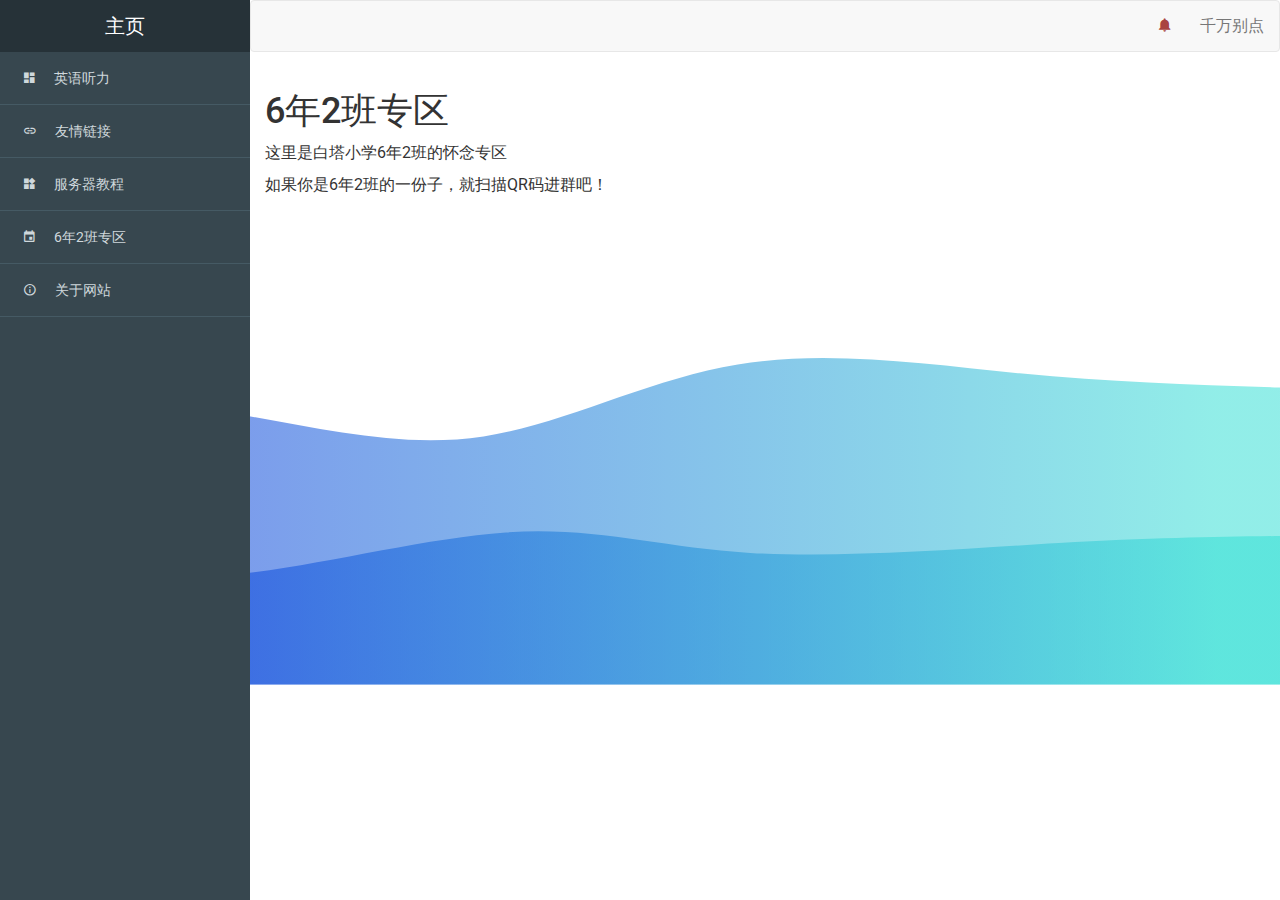
==== 6年2班.html @ be19c830 "Add files via upload" ====
<!DOCTYPE html>
<html lang="en" >
<head>
<meta charset="UTF-8">
<title>Moore-Home主站</title>

<!--固定框架-->
<link rel='stylesheet' href='css/bootstrap.min.css'>

<!--图标库-->
<link rel='stylesheet' href='css/material-design-iconic-font.min.css'>

<!--核心样式-->
<link rel="stylesheet" href="css/style.css">

</head>
<body>

<div id="viewport">

  <!-- Sidebar -->
  <div id="sidebar">
    <header>
      <a href="https://moorebilibili.github.io/Moore-Home/">主页</a>
    </header>
    <ul class="nav">
      <li>
        <a href="https://moorebilibili.github.io/Moore-Home/英语听力">
          <i class="zmdi zmdi-view-dashboard"></i> 英语听力
        </a>
      </li>
      <li>
        <a href="nightmare114514.github.io">
          <i class="zmdi zmdi-link"></i> 友情链接
        </a>
      </li>
      <li>
        <a href="https://moorebilibili.github.io/Moore-Home/服务器教程">
          <i class="zmdi zmdi-widgets"></i> 服务器教程
        </a>
      </li>
      <li>
        <a href="https://moorebilibili.github.io/Moore-Home/6年2班">
          <i class="zmdi zmdi-calendar"></i> 6年2班专区
        </a>
      </li>
      <li>
        <a href="https://moorebilibili.github.io/Moore-Home/关于网站">
          <i class="zmdi zmdi-info-outline"></i> 关于网站
        </a>
      </li>
    </ul>
  </div>
  
  <!-- Content -->
  <div id="content">
    <nav class="navbar navbar-default">
      <div class="container-fluid">
        <ul class="nav navbar-nav navbar-right">
          <li>
            <a href="https://www.bilibili.com/video/BV1iL411w7Jp?spm_id_from=333.337.search-card.all.click"><i class="zmdi zmdi-notifications text-danger"></i>
            </a>
          </li>
          <li><a href="https://www.bilibili.com/video/BV1iL411w7Jp?spm_id_from=333.337.search-card.all.click">千万别点</a></li>
        </ul>
      </div>
    </nav>
    <div class="container-fluid">
      <h1>6年2班专区</h1>
      <p>
        这里是白塔小学6年2班的怀念专区
      </p>
        如果你是6年2班的一份子，就扫描QR码进群吧！
      </p>
        <img src="https://moorebilibili.github.io/Moore-Home/img/1.jpg" alt="">
      </p>
    </div>
  </div>

</div>

</body>
</html>
<svg width="100%" height="100%" id="svg" viewBox="0 0 1440 500" xmlns="http://www.w3.org/2000/svg" class="transition duration-300 ease-in-out delay-150"><style>
          .path-0{
            animation:pathAnim-0 4s;
            animation-timing-function: linear;
            animation-iteration-count: infinite;
          }
          @keyframes pathAnim-0{
            0%{
              d: path("M 0,500 C 0,500 0,166 0,166 C 91.30143540669857,173.8755980861244 182.60287081339715,181.75119617224883 273,197 C 363.39712918660285,212.24880382775117 452.88995215311,234.87081339712915 544,221 C 635.11004784689,207.12918660287085 727.8373205741626,156.76555023923447 830,140 C 932.1626794258374,123.23444976076553 1043.7607655502393,140.06698564593302 1147,150 C 1250.2392344497607,159.93301435406698 1345.1196172248804,162.9665071770335 1440,166 C 1440,166 1440,500 1440,500 Z");
            }
            25%{
              d: path("M 0,500 C 0,500 0,166 0,166 C 110.63157894736847,200.61244019138758 221.26315789473693,235.22488038277513 325,221 C 428.73684210526307,206.77511961722487 525.5789473684209,143.7129186602871 624,120 C 722.4210526315791,96.2870813397129 822.421052631579,111.92344497607652 916,131 C 1009.578947368421,150.07655502392348 1096.7368421052631,172.59330143540672 1183,179 C 1269.2631578947369,185.40669856459328 1354.6315789473683,175.70334928229664 1440,166 C 1440,166 1440,500 1440,500 Z");
            }
            50%{
              d: path("M 0,500 C 0,500 0,166 0,166 C 83.43540669856458,143.31100478468898 166.87081339712915,120.62200956937798 253,124 C 339.12918660287085,127.37799043062202 427.9521531100479,156.82296650717706 541,151 C 654.0478468899521,145.17703349282294 791.3205741626793,104.08612440191388 896,109 C 1000.6794258373207,113.91387559808612 1072.7655502392345,164.83253588516746 1158,182 C 1243.2344497607655,199.16746411483254 1341.6172248803828,182.58373205741628 1440,166 C 1440,166 1440,500 1440,500 Z");
            }
            75%{
              d: path("M 0,500 C 0,500 0,166 0,166 C 116.94736842105263,182.3444976076555 233.89473684210526,198.688995215311 332,195 C 430.10526315789474,191.311004784689 509.3684210526317,167.5885167464115 586,153 C 662.6315789473683,138.4114832535885 736.6315789473683,132.95693779904303 842,124 C 947.3684210526317,115.04306220095695 1084.1052631578948,102.58373205741627 1189,109 C 1293.8947368421052,115.41626794258373 1366.9473684210525,140.70813397129186 1440,166 C 1440,166 1440,500 1440,500 Z");
            }
            100%{
              d: path("M 0,500 C 0,500 0,166 0,166 C 91.30143540669857,173.8755980861244 182.60287081339715,181.75119617224883 273,197 C 363.39712918660285,212.24880382775117 452.88995215311,234.87081339712915 544,221 C 635.11004784689,207.12918660287085 727.8373205741626,156.76555023923447 830,140 C 932.1626794258374,123.23444976076553 1043.7607655502393,140.06698564593302 1147,150 C 1250.2392344497607,159.93301435406698 1345.1196172248804,162.9665071770335 1440,166 C 1440,166 1440,500 1440,500 Z");
            }
          }</style><defs><linearGradient id="gradient" x1="0%" y1="50%" x2="100%" y2="50%"><stop offset="5%" stop-color="#002bdc88"></stop><stop offset="95%" stop-color="#32ded488"></stop></linearGradient></defs><path d="M 0,500 C 0,500 0,166 0,166 C 91.30143540669857,173.8755980861244 182.60287081339715,181.75119617224883 273,197 C 363.39712918660285,212.24880382775117 452.88995215311,234.87081339712915 544,221 C 635.11004784689,207.12918660287085 727.8373205741626,156.76555023923447 830,140 C 932.1626794258374,123.23444976076553 1043.7607655502393,140.06698564593302 1147,150 C 1250.2392344497607,159.93301435406698 1345.1196172248804,162.9665071770335 1440,166 C 1440,166 1440,500 1440,500 Z" stroke="none" stroke-width="0" fill="url(#gradient)" class="transition-all duration-300 ease-in-out delay-150 path-0"></path><style>
          .path-1{
            animation:pathAnim-1 4s;
            animation-timing-function: linear;
            animation-iteration-count: infinite;
          }
          @keyframes pathAnim-1{
            0%{
              d: path("M 0,500 C 0,500 0,333 0,333 C 66.92822966507174,358.87559808612446 133.85645933014348,384.75119617224885 234,379 C 334.1435406698565,373.24880382775115 467.5023923444977,335.87081339712915 569,329 C 670.4976076555023,322.12918660287085 740.1339712918659,345.76555023923447 844,352 C 947.8660287081341,358.23444976076553 1085.9617224880383,347.0669856459331 1191,341 C 1296.0382775119617,334.9330143540669 1368.0191387559807,333.96650717703346 1440,333 C 1440,333 1440,500 1440,500 Z");
            }
            25%{
              d: path("M 0,500 C 0,500 0,333 0,333 C 86.87081339712921,341.8325358851675 173.74162679425842,350.665071770335 260,331 C 346.2583732057416,311.334928229665 431.9043062200956,263.1722488038277 546,272 C 660.0956937799044,280.8277511961723 802.6411483253589,346.6459330143541 895,350 C 987.3588516746411,353.3540669856459 1029.531100478469,294.244019138756 1112,281 C 1194.468899521531,267.755980861244 1317.2344497607655,300.377990430622 1440,333 C 1440,333 1440,500 1440,500 Z");
            }
            50%{
              d: path("M 0,500 C 0,500 0,333 0,333 C 67.99043062200957,336.9617224880383 135.98086124401914,340.92344497607655 237,327 C 338.01913875598086,313.07655502392345 472.0669856459331,281.26794258373207 573,298 C 673.9330143540669,314.73205741626793 741.7511961722487,380.0047846889952 825,381 C 908.2488038277513,381.9952153110048 1006.9282296650717,318.7129186602871 1112,300 C 1217.0717703349283,281.2870813397129 1328.5358851674641,307.14354066985646 1440,333 C 1440,333 1440,500 1440,500 Z");
            }
            75%{
              d: path("M 0,500 C 0,500 0,333 0,333 C 106.22966507177034,324.444976076555 212.45933014354068,315.8899521531101 318,314 C 423.5406698564593,312.1100478468899 528.3923444976077,316.88516746411483 613,304 C 697.6076555023923,291.11483253588517 761.9712918660287,260.5693779904306 858,275 C 954.0287081339713,289.4306220095694 1081.7224880382776,348.8373205741627 1184,366 C 1286.2775119617224,383.1626794258373 1363.1387559808613,358.08133971291863 1440,333 C 1440,333 1440,500 1440,500 Z");
            }
            100%{
              d: path("M 0,500 C 0,500 0,333 0,333 C 66.92822966507174,358.87559808612446 133.85645933014348,384.75119617224885 234,379 C 334.1435406698565,373.24880382775115 467.5023923444977,335.87081339712915 569,329 C 670.4976076555023,322.12918660287085 740.1339712918659,345.76555023923447 844,352 C 947.8660287081341,358.23444976076553 1085.9617224880383,347.0669856459331 1191,341 C 1296.0382775119617,334.9330143540669 1368.0191387559807,333.96650717703346 1440,333 C 1440,333 1440,500 1440,500 Z");
            }
          }</style><defs><linearGradient id="gradient" x1="0%" y1="50%" x2="100%" y2="50%"><stop offset="5%" stop-color="#002bdcff"></stop><stop offset="95%" stop-color="#32ded4ff"></stop></linearGradient></defs><path d="M 0,500 C 0,500 0,333 0,333 C 66.92822966507174,358.87559808612446 133.85645933014348,384.75119617224885 234,379 C 334.1435406698565,373.24880382775115 467.5023923444977,335.87081339712915 569,329 C 670.4976076555023,322.12918660287085 740.1339712918659,345.76555023923447 844,352 C 947.8660287081341,358.23444976076553 1085.9617224880383,347.0669856459331 1191,341 C 1296.0382775119617,334.9330143540669 1368.0191387559807,333.96650717703346 1440,333 C 1440,333 1440,500 1440,500 Z" stroke="none" stroke-width="0" fill="url(#gradient)" class="transition-all duration-300 ease-in-out delay-150 path-1"></path></svg>
---- css/material-design-iconic-font.min.css ----
@font-face{font-family:Material-Design-Iconic-Font;src:url(../fonts/Material-Design-Iconic-Font.woff2?v=2.2.0) format('woff2'),url(../fonts/Material-Design-Iconic-Font.woff?v=2.2.0) format('woff'),url(../fonts/Material-Design-Iconic-Font.ttf?v=2.2.0) format('truetype')}.zmdi{display:inline-block;font:normal normal normal 14px/1 'Material-Design-Iconic-Font';font-size:inherit;text-rendering:auto;-webkit-font-smoothing:antialiased;-moz-osx-font-smoothing:grayscale}.zmdi-hc-lg{font-size:1.33333333em;line-height:.75em;vertical-align:-15%}.zmdi-hc-2x{font-size:2em}.zmdi-hc-3x{font-size:3em}.zmdi-hc-4x{font-size:4em}.zmdi-hc-5x{font-size:5em}.zmdi-hc-fw{width:1.28571429em;text-align:center}.zmdi-hc-ul{padding-left:0;margin-left:2.14285714em;list-style-type:none}.zmdi-hc-ul>li{position:relative}.zmdi-hc-li{position:absolute;left:-2.14285714em;width:2.14285714em;top:.14285714em;text-align:center}.zmdi-hc-li.zmdi-hc-lg{left:-1.85714286em}.zmdi-hc-border{padding:.1em .25em;border:solid .1em #9e9e9e;border-radius:2px}.zmdi-hc-border-circle{padding:.1em .25em;border:solid .1em #9e9e9e;border-radius:50%}.zmdi.pull-left{float:left;margin-right:.15em}.zmdi.pull-right{float:right;margin-left:.15em}.zmdi-hc-spin{-webkit-animation:zmdi-spin 1.5s infinite linear;animation:zmdi-spin 1.5s infinite linear}.zmdi-hc-spin-reverse{-webkit-animation:zmdi-spin-reverse 1.5s infinite linear;animation:zmdi-spin-reverse 1.5s infinite linear}@-webkit-keyframes zmdi-spin{0%{-webkit-transform:rotate(0deg);transform:rotate(0deg)}100%{-webkit-transform:rotate(359deg);transform:rotate(359deg)}}@keyframes zmdi-spin{0%{-webkit-transform:rotate(0deg);transform:rotate(0deg)}100%{-webkit-transform:rotate(359deg);transform:rotate(359deg)}}@-webkit-keyframes zmdi-spin-reverse{0%{-webkit-transform:rotate(0deg);transform:rotate(0deg)}100%{-webkit-transform:rotate(-359deg);transform:rotate(-359deg)}}@keyframes zmdi-spin-reverse{0%{-webkit-transform:rotate(0deg);transform:rotate(0deg)}100%{-webkit-transform:rotate(-359deg);transform:rotate(-359deg)}}.zmdi-hc-rotate-90{-webkit-transform:rotate(90deg);-ms-transform:rotate(90deg);transform:rotate(90deg)}.zmdi-hc-rotate-180{-webkit-transform:rotate(180deg);-ms-transform:rotate(180deg);transform:rotate(180deg)}.zmdi-hc-rotate-270{-webkit-transform:rotate(270deg);-ms-transform:rotate(270deg);transform:rotate(270deg)}.zmdi-hc-flip-horizontal{-webkit-transform:scale(-1,1);-ms-transform:scale(-1,1);transform:scale(-1,1)}.zmdi-hc-flip-vertical{-webkit-transform:scale(1,-1);-ms-transform:scale(1,-1);transform:scale(1,-1)}.zmdi-hc-stack{position:relative;display:inline-block;width:2em;height:2em;line-height:2em;vertical-align:middle}.zmdi-hc-stack-1x,.zmdi-hc-stack-2x{position:absolute;left:0;width:100%;text-align:center}.zmdi-hc-stack-1x{line-height:inherit}.zmdi-hc-stack-2x{font-size:2em}.zmdi-hc-inverse{color:#fff}.zmdi-3d-rotation:before{content:'\f101'}.zmdi-airplane-off:before{content:'\f102'}.zmdi-airplane:before{content:'\f103'}.zmdi-album:before{content:'\f104'}.zmdi-archive:before{content:'\f105'}.zmdi-assignment-account:before{content:'\f106'}.zmdi-assignment-alert:before{content:'\f107'}.zmdi-assignment-check:before{content:'\f108'}.zmdi-assignment-o:before{content:'\f109'}.zmdi-assignment-return:before{content:'\f10a'}.zmdi-assignment-returned:before{content:'\f10b'}.zmdi-assignment:before{content:'\f10c'}.zmdi-attachment-alt:before{content:'\f10d'}.zmdi-attachment:before{content:'\f10e'}.zmdi-audio:before{content:'\f10f'}.zmdi-badge-check:before{content:'\f110'}.zmdi-balance-wallet:before{content:'\f111'}.zmdi-balance:before{content:'\f112'}.zmdi-battery-alert:before{content:'\f113'}.zmdi-battery-flash:before{content:'\f114'}.zmdi-battery-unknown:before{content:'\f115'}.zmdi-battery:before{content:'\f116'}.zmdi-bike:before{content:'\f117'}.zmdi-block-alt:before{content:'\f118'}.zmdi-block:before{content:'\f119'}.zmdi-boat:before{content:'\f11a'}.zmdi-book-image:before{content:'\f11b'}.zmdi-book:before{content:'\f11c'}.zmdi-bookmark-outline:before{content:'\f11d'}.zmdi-bookmark:before{content:'\f11e'}.zmdi-brush:before{content:'\f11f'}.zmdi-bug:before{content:'\f120'}.zmdi-bus:before{content:'\f121'}.zmdi-cake:before{content:'\f122'}.zmdi-car-taxi:before{content:'\f123'}.zmdi-car-wash:before{content:'\f124'}.zmdi-car:before{content:'\f125'}.zmdi-card-giftcard:before{content:'\f126'}.zmdi-card-membership:before{content:'\f127'}.zmdi-card-travel:before{content:'\f128'}.zmdi-card:before{content:'\f129'}.zmdi-case-check:before{content:'\f12a'}.zmdi-case-download:before{content:'\f12b'}.zmdi-case-play:before{content:'\f12c'}.zmdi-case:before{content:'\f12d'}.zmdi-cast-connected:before{content:'\f12e'}.zmdi-cast:before{content:'\f12f'}.zmdi-chart-donut:before{content:'\f130'}.zmdi-chart:before{content:'\f131'}.zmdi-city-alt:before{content:'\f132'}.zmdi-city:before{content:'\f133'}.zmdi-close-circle-o:before{content:'\f134'}.zmdi-close-circle:before{content:'\f135'}.zmdi-close:before{content:'\f136'}.zmdi-cocktail:before{content:'\f137'}.zmdi-code-setting:before{content:'\f138'}.zmdi-code-smartphone:before{content:'\f139'}.zmdi-code:before{content:'\f13a'}.zmdi-coffee:before{content:'\f13b'}.zmdi-collection-bookmark:before{content:'\f13c'}.zmdi-collection-case-play:before{content:'\f13d'}.zmdi-collection-folder-image:before{content:'\f13e'}.zmdi-collection-image-o:before{content:'\f13f'}.zmdi-collection-image:before{content:'\f140'}.zmdi-collection-item-1:before{content:'\f141'}.zmdi-collection-item-2:before{content:'\f142'}.zmdi-collection-item-3:before{content:'\f143'}.zmdi-collection-item-4:before{content:'\f144'}.zmdi-collection-item-5:before{content:'\f145'}.zmdi-collection-item-6:before{content:'\f146'}.zmdi-collection-item-7:before{content:'\f147'}.zmdi-collection-item-8:before{content:'\f148'}.zmdi-collection-item-9-plus:before{content:'\f149'}.zmdi-collection-item-9:before{content:'\f14a'}.zmdi-collection-item:before{content:'\f14b'}.zmdi-collection-music:before{content:'\f14c'}.zmdi-collection-pdf:before{content:'\f14d'}.zmdi-collection-plus:before{content:'\f14e'}.zmdi-collection-speaker:before{content:'\f14f'}.zmdi-collection-text:before{content:'\f150'}.zmdi-collection-video:before{content:'\f151'}.zmdi-compass:before{content:'\f152'}.zmdi-cutlery:before{content:'\f153'}.zmdi-delete:before{content:'\f154'}.zmdi-dialpad:before{content:'\f155'}.zmdi-dns:before{content:'\f156'}.zmdi-drink:before{content:'\f157'}.zmdi-edit:before{content:'\f158'}.zmdi-email-open:before{content:'\f159'}.zmdi-email:before{content:'\f15a'}.zmdi-eye-off:before{content:'\f15b'}.zmdi-eye:before{content:'\f15c'}.zmdi-eyedropper:before{content:'\f15d'}.zmdi-favorite-outline:before{content:'\f15e'}.zmdi-favorite:before{content:'\f15f'}.zmdi-filter-list:before{content:'\f160'}.zmdi-fire:before{content:'\f161'}.zmdi-flag:before{content:'\f162'}.zmdi-flare:before{content:'\f163'}.zmdi-flash-auto:before{content:'\f164'}.zmdi-flash-off:before{content:'\f165'}.zmdi-flash:before{content:'\f166'}.zmdi-flip:before{content:'\f167'}.zmdi-flower-alt:before{content:'\f168'}.zmdi-flower:before{content:'\f169'}.zmdi-font:before{content:'\f16a'}.zmdi-fullscreen-alt:before{content:'\f16b'}.zmdi-fullscreen-exit:before{content:'\f16c'}.zmdi-fullscreen:before{content:'\f16d'}.zmdi-functions:before{content:'\f16e'}.zmdi-gas-station:before{content:'\f16f'}.zmdi-gesture:before{content:'\f170'}.zmdi-globe-alt:before{content:'\f171'}.zmdi-globe-lock:before{content:'\f172'}.zmdi-globe:before{content:'\f173'}.zmdi-graduation-cap:before{content:'\f174'}.zmdi-home:before{content:'\f175'}.zmdi-hospital-alt:before{content:'\f176'}.zmdi-hospital:before{content:'\f177'}.zmdi-hotel:before{content:'\f178'}.zmdi-hourglass-alt:before{content:'\f179'}.zmdi-hourglass-outline:before{content:'\f17a'}.zmdi-hourglass:before{content:'\f17b'}.zmdi-http:before{content:'\f17c'}.zmdi-image-alt:before{content:'\f17d'}.zmdi-image-o:before{content:'\f17e'}.zmdi-image:before{content:'\f17f'}.zmdi-inbox:before{content:'\f180'}.zmdi-invert-colors-off:before{content:'\f181'}.zmdi-invert-colors:before{content:'\f182'}.zmdi-key:before{content:'\f183'}.zmdi-label-alt-outline:before{content:'\f184'}.zmdi-label-alt:before{content:'\f185'}.zmdi-label-heart:before{content:'\f186'}.zmdi-label:before{content:'\f187'}.zmdi-labels:before{content:'\f188'}.zmdi-lamp:before{content:'\f189'}.zmdi-landscape:before{content:'\f18a'}.zmdi-layers-off:before{content:'\f18b'}.zmdi-layers:before{content:'\f18c'}.zmdi-library:before{content:'\f18d'}.zmdi-link:before{content:'\f18e'}.zmdi-lock-open:before{content:'\f18f'}.zmdi-lock-outline:before{content:'\f190'}.zmdi-lock:before{content:'\f191'}.zmdi-mail-reply-all:before{content:'\f192'}.zmdi-mail-reply:before{content:'\f193'}.zmdi-mail-send:before{content:'\f194'}.zmdi-mall:before{content:'\f195'}.zmdi-map:before{content:'\f196'}.zmdi-menu:before{content:'\f197'}.zmdi-money-box:before{content:'\f198'}.zmdi-money-off:before{content:'\f199'}.zmdi-money:before{content:'\f19a'}.zmdi-more-vert:before{content:'\f19b'}.zmdi-more:before{content:'\f19c'}.zmdi-movie-alt:before{content:'\f19d'}.zmdi-movie:before{content:'\f19e'}.zmdi-nature-people:before{content:'\f19f'}.zmdi-nature:before{content:'\f1a0'}.zmdi-navigation:before{content:'\f1a1'}.zmdi-open-in-browser:before{content:'\f1a2'}.zmdi-open-in-new:before{content:'\f1a3'}.zmdi-palette:before{content:'\f1a4'}.zmdi-parking:before{content:'\f1a5'}.zmdi-pin-account:before{content:'\f1a6'}.zmdi-pin-assistant:before{content:'\f1a7'}.zmdi-pin-drop:before{content:'\f1a8'}.zmdi-pin-help:before{content:'\f1a9'}.zmdi-pin-off:before{content:'\f1aa'}.zmdi-pin:before{content:'\f1ab'}.zmdi-pizza:before{content:'\f1ac'}.zmdi-plaster:before{content:'\f1ad'}.zmdi-power-setting:before{content:'\f1ae'}.zmdi-power:before{content:'\f1af'}.zmdi-print:before{content:'\f1b0'}.zmdi-puzzle-piece:before{content:'\f1b1'}.zmdi-quote:before{content:'\f1b2'}.zmdi-railway:before{content:'\f1b3'}.zmdi-receipt:before{content:'\f1b4'}.zmdi-refresh-alt:before{content:'\f1b5'}.zmdi-refresh-sync-alert:before{content:'\f1b6'}.zmdi-refresh-sync-off:before{content:'\f1b7'}.zmdi-refresh-sync:before{content:'\f1b8'}.zmdi-refresh:before{content:'\f1b9'}.zmdi-roller:before{content:'\f1ba'}.zmdi-ruler:before{content:'\f1bb'}.zmdi-scissors:before{content:'\f1bc'}.zmdi-screen-rotation-lock:before{content:'\f1bd'}.zmdi-screen-rotation:before{content:'\f1be'}.zmdi-search-for:before{content:'\f1bf'}.zmdi-search-in-file:before{content:'\f1c0'}.zmdi-search-in-page:before{content:'\f1c1'}.zmdi-search-replace:before{content:'\f1c2'}.zmdi-search:before{content:'\f1c3'}.zmdi-seat:before{content:'\f1c4'}.zmdi-settings-square:before{content:'\f1c5'}.zmdi-settings:before{content:'\f1c6'}.zmdi-shield-check:before{content:'\f1c7'}.zmdi-shield-security:before{content:'\f1c8'}.zmdi-shopping-basket:before{content:'\f1c9'}.zmdi-shopping-cart-plus:before{content:'\f1ca'}.zmdi-shopping-cart:before{content:'\f1cb'}.zmdi-sign-in:before{content:'\f1cc'}.zmdi-sort-amount-asc:before{content:'\f1cd'}.zmdi-sort-amount-desc:before{content:'\f1ce'}.zmdi-sort-asc:before{content:'\f1cf'}.zmdi-sort-desc:before{content:'\f1d0'}.zmdi-spellcheck:before{content:'\f1d1'}.zmdi-storage:before{content:'\f1d2'}.zmdi-store-24:before{content:'\f1d3'}.zmdi-store:before{content:'\f1d4'}.zmdi-subway:before{content:'\f1d5'}.zmdi-sun:before{content:'\f1d6'}.zmdi-tab-unselected:before{content:'\f1d7'}.zmdi-tab:before{content:'\f1d8'}.zmdi-tag-close:before{content:'\f1d9'}.zmdi-tag-more:before{content:'\f1da'}.zmdi-tag:before{content:'\f1db'}.zmdi-thumb-down:before{content:'\f1dc'}.zmdi-thumb-up-down:before{content:'\f1dd'}.zmdi-thumb-up:before{content:'\f1de'}.zmdi-ticket-star:before{content:'\f1df'}.zmdi-toll:before{content:'\f1e0'}.zmdi-toys:before{content:'\f1e1'}.zmdi-traffic:before{content:'\f1e2'}.zmdi-translate:before{content:'\f1e3'}.zmdi-triangle-down:before{content:'\f1e4'}.zmdi-triangle-up:before{content:'\f1e5'}.zmdi-truck:before{content:'\f1e6'}.zmdi-turning-sign:before{content:'\f1e7'}.zmdi-wallpaper:before{content:'\f1e8'}.zmdi-washing-machine:before{content:'\f1e9'}.zmdi-window-maximize:before{content:'\f1ea'}.zmdi-window-minimize:before{content:'\f1eb'}.zmdi-window-restore:before{content:'\f1ec'}.zmdi-wrench:before{content:'\f1ed'}.zmdi-zoom-in:before{content:'\f1ee'}.zmdi-zoom-out:before{content:'\f1ef'}.zmdi-alert-circle-o:before{content:'\f1f0'}.zmdi-alert-circle:before{content:'\f1f1'}.zmdi-alert-octagon:before{content:'\f1f2'}.zmdi-alert-polygon:before{content:'\f1f3'}.zmdi-alert-triangle:before{content:'\f1f4'}.zmdi-help-outline:before{content:'\f1f5'}.zmdi-help:before{content:'\f1f6'}.zmdi-info-outline:before{content:'\f1f7'}.zmdi-info:before{content:'\f1f8'}.zmdi-notifications-active:before{content:'\f1f9'}.zmdi-notifications-add:before{content:'\f1fa'}.zmdi-notifications-none:before{content:'\f1fb'}.zmdi-notifications-off:before{content:'\f1fc'}.zmdi-notifications-paused:before{content:'\f1fd'}.zmdi-notifications:before{content:'\f1fe'}.zmdi-account-add:before{content:'\f1ff'}.zmdi-account-box-mail:before{content:'\f200'}.zmdi-account-box-o:before{content:'\f201'}.zmdi-account-box-phone:before{content:'\f202'}.zmdi-account-box:before{content:'\f203'}.zmdi-account-calendar:before{content:'\f204'}.zmdi-account-circle:before{content:'\f205'}.zmdi-account-o:before{content:'\f206'}.zmdi-account:before{content:'\f207'}.zmdi-accounts-add:before{content:'\f208'}.zmdi-accounts-alt:before{content:'\f209'}.zmdi-accounts-list-alt:before{content:'\f20a'}.zmdi-accounts-list:before{content:'\f20b'}.zmdi-accounts-outline:before{content:'\f20c'}.zmdi-accounts:before{content:'\f20d'}.zmdi-face:before{content:'\f20e'}.zmdi-female:before{content:'\f20f'}.zmdi-male-alt:before{content:'\f210'}.zmdi-male-female:before{content:'\f211'}.zmdi-male:before{content:'\f212'}.zmdi-mood-bad:before{content:'\f213'}.zmdi-mood:before{content:'\f214'}.zmdi-run:before{content:'\f215'}.zmdi-walk:before{content:'\f216'}.zmdi-cloud-box:before{content:'\f217'}.zmdi-cloud-circle:before{content:'\f218'}.zmdi-cloud-done:before{content:'\f219'}.zmdi-cloud-download:before{content:'\f21a'}.zmdi-cloud-off:before{content:'\f21b'}.zmdi-cloud-outline-alt:before{content:'\f21c'}.zmdi-cloud-outline:before{content:'\f21d'}.zmdi-cloud-upload:before{content:'\f21e'}.zmdi-cloud:before{content:'\f21f'}.zmdi-download:before{content:'\f220'}.zmdi-file-plus:before{content:'\f221'}.zmdi-file-text:before{content:'\f222'}.zmdi-file:before{content:'\f223'}.zmdi-folder-outline:before{content:'\f224'}.zmdi-folder-person:before{content:'\f225'}.zmdi-folder-star-alt:before{content:'\f226'}.zmdi-folder-star:before{content:'\f227'}.zmdi-folder:before{content:'\f228'}.zmdi-gif:before{content:'\f229'}.zmdi-upload:before{content:'\f22a'}.zmdi-border-all:before{content:'\f22b'}.zmdi-border-bottom:before{content:'\f22c'}.zmdi-border-clear:before{content:'\f22d'}.zmdi-border-color:before{content:'\f22e'}.zmdi-border-horizontal:before{content:'\f22f'}.zmdi-border-inner:before{content:'\f230'}.zmdi-border-left:before{content:'\f231'}.zmdi-border-outer:before{content:'\f232'}.zmdi-border-right:before{content:'\f233'}.zmdi-border-style:before{content:'\f234'}.zmdi-border-top:before{content:'\f235'}.zmdi-border-vertical:before{content:'\f236'}.zmdi-copy:before{content:'\f237'}.zmdi-crop:before{content:'\f238'}.zmdi-format-align-center:before{content:'\f239'}.zmdi-format-align-justify:before{content:'\f23a'}.zmdi-format-align-left:before{content:'\f23b'}.zmdi-format-align-right:before{content:'\f23c'}.zmdi-format-bold:before{content:'\f23d'}.zmdi-format-clear-all:before{content:'\f23e'}.zmdi-format-clear:before{content:'\f23f'}.zmdi-format-color-fill:before{content:'\f240'}.zmdi-format-color-reset:before{content:'\f241'}.zmdi-format-color-text:before{content:'\f242'}.zmdi-format-indent-decrease:before{content:'\f243'}.zmdi-format-indent-increase:before{content:'\f244'}.zmdi-format-italic:before{content:'\f245'}.zmdi-format-line-spacing:before{content:'\f246'}.zmdi-format-list-bulleted:before{content:'\f247'}.zmdi-format-list-numbered:before{content:'\f248'}.zmdi-format-ltr:before{content:'\f249'}.zmdi-format-rtl:before{content:'\f24a'}.zmdi-format-size:before{content:'\f24b'}.zmdi-format-strikethrough-s:before{content:'\f24c'}.zmdi-format-strikethrough:before{content:'\f24d'}.zmdi-format-subject:before{content:'\f24e'}.zmdi-format-underlined:before{content:'\f24f'}.zmdi-format-valign-bottom:before{content:'\f250'}.zmdi-format-valign-center:before{content:'\f251'}.zmdi-format-valign-top:before{content:'\f252'}.zmdi-redo:before{content:'\f253'}.zmdi-select-all:before{content:'\f254'}.zmdi-space-bar:before{content:'\f255'}.zmdi-text-format:before{content:'\f256'}.zmdi-transform:before{content:'\f257'}.zmdi-undo:before{content:'\f258'}.zmdi-wrap-text:before{content:'\f259'}.zmdi-comment-alert:before{content:'\f25a'}.zmdi-comment-alt-text:before{content:'\f25b'}.zmdi-comment-alt:before{content:'\f25c'}.zmdi-comment-edit:before{content:'\f25d'}.zmdi-comment-image:before{content:'\f25e'}.zmdi-comment-list:before{content:'\f25f'}.zmdi-comment-more:before{content:'\f260'}.zmdi-comment-outline:before{content:'\f261'}.zmdi-comment-text-alt:before{content:'\f262'}.zmdi-comment-text:before{content:'\f263'}.zmdi-comment-video:before{content:'\f264'}.zmdi-comment:before{content:'\f265'}.zmdi-comments:before{content:'\f266'}.zmdi-check-all:before{content:'\f267'}.zmdi-check-circle-u:before{content:'\f268'}.zmdi-check-circle:before{content:'\f269'}.zmdi-check-square:before{content:'\f26a'}.zmdi-check:before{content:'\f26b'}.zmdi-circle-o:before{content:'\f26c'}.zmdi-circle:before{content:'\f26d'}.zmdi-dot-circle-alt:before{content:'\f26e'}.zmdi-dot-circle:before{content:'\f26f'}.zmdi-minus-circle-outline:before{content:'\f270'}.zmdi-minus-circle:before{content:'\f271'}.zmdi-minus-square:before{content:'\f272'}.zmdi-minus:before{content:'\f273'}.zmdi-plus-circle-o-duplicate:before{content:'\f274'}.zmdi-plus-circle-o:before{content:'\f275'}.zmdi-plus-circle:before{content:'\f276'}.zmdi-plus-square:before{content:'\f277'}.zmdi-plus:before{content:'\f278'}.zmdi-square-o:before{content:'\f279'}.zmdi-star-circle:before{content:'\f27a'}.zmdi-star-half:before{content:'\f27b'}.zmdi-star-outline:before{content:'\f27c'}.zmdi-star:before{content:'\f27d'}.zmdi-bluetooth-connected:before{content:'\f27e'}.zmdi-bluetooth-off:before{content:'\f27f'}.zmdi-bluetooth-search:before{content:'\f280'}.zmdi-bluetooth-setting:before{content:'\f281'}.zmdi-bluetooth:before{content:'\f282'}.zmdi-camera-add:before{content:'\f283'}.zmdi-camera-alt:before{content:'\f284'}.zmdi-camera-bw:before{content:'\f285'}.zmdi-camera-front:before{content:'\f286'}.zmdi-camera-mic:before{content:'\f287'}.zmdi-camera-party-mode:before{content:'\f288'}.zmdi-camera-rear:before{content:'\f289'}.zmdi-camera-roll:before{content:'\f28a'}.zmdi-camera-switch:before{content:'\f28b'}.zmdi-camera:before{content:'\f28c'}.zmdi-card-alert:before{content:'\f28d'}.zmdi-card-off:before{content:'\f28e'}.zmdi-card-sd:before{content:'\f28f'}.zmdi-card-sim:before{content:'\f290'}.zmdi-desktop-mac:before{content:'\f291'}.zmdi-desktop-windows:before{content:'\f292'}.zmdi-device-hub:before{content:'\f293'}.zmdi-devices-off:before{content:'\f294'}.zmdi-devices:before{content:'\f295'}.zmdi-dock:before{content:'\f296'}.zmdi-floppy:before{content:'\f297'}.zmdi-gamepad:before{content:'\f298'}.zmdi-gps-dot:before{content:'\f299'}.zmdi-gps-off:before{content:'\f29a'}.zmdi-gps:before{content:'\f29b'}.zmdi-headset-mic:before{content:'\f29c'}.zmdi-headset:before{content:'\f29d'}.zmdi-input-antenna:before{content:'\f29e'}.zmdi-input-composite:before{content:'\f29f'}.zmdi-input-hdmi:before{content:'\f2a0'}.zmdi-input-power:before{content:'\f2a1'}.zmdi-input-svideo:before{content:'\f2a2'}.zmdi-keyboard-hide:before{content:'\f2a3'}.zmdi-keyboard:before{content:'\f2a4'}.zmdi-laptop-chromebook:before{content:'\f2a5'}.zmdi-laptop-mac:before{content:'\f2a6'}.zmdi-laptop:before{content:'\f2a7'}.zmdi-mic-off:before{content:'\f2a8'}.zmdi-mic-outline:before{content:'\f2a9'}.zmdi-mic-setting:before{content:'\f2aa'}.zmdi-mic:before{content:'\f2ab'}.zmdi-mouse:before{content:'\f2ac'}.zmdi-network-alert:before{content:'\f2ad'}.zmdi-network-locked:before{content:'\f2ae'}.zmdi-network-off:before{content:'\f2af'}.zmdi-network-outline:before{content:'\f2b0'}.zmdi-network-setting:before{content:'\f2b1'}.zmdi-network:before{content:'\f2b2'}.zmdi-phone-bluetooth:before{content:'\f2b3'}.zmdi-phone-end:before{content:'\f2b4'}.zmdi-phone-forwarded:before{content:'\f2b5'}.zmdi-phone-in-talk:before{content:'\f2b6'}.zmdi-phone-locked:before{content:'\f2b7'}.zmdi-phone-missed:before{content:'\f2b8'}.zmdi-phone-msg:before{content:'\f2b9'}.zmdi-phone-paused:before{content:'\f2ba'}.zmdi-phone-ring:before{content:'\f2bb'}.zmdi-phone-setting:before{content:'\f2bc'}.zmdi-phone-sip:before{content:'\f2bd'}.zmdi-phone:before{content:'\f2be'}.zmdi-portable-wifi-changes:before{content:'\f2bf'}.zmdi-portable-wifi-off:before{content:'\f2c0'}.zmdi-portable-wifi:before{content:'\f2c1'}.zmdi-radio:before{content:'\f2c2'}.zmdi-reader:before{content:'\f2c3'}.zmdi-remote-control-alt:before{content:'\f2c4'}.zmdi-remote-control:before{content:'\f2c5'}.zmdi-router:before{content:'\f2c6'}.zmdi-scanner:before{content:'\f2c7'}.zmdi-smartphone-android:before{content:'\f2c8'}.zmdi-smartphone-download:before{content:'\f2c9'}.zmdi-smartphone-erase:before{content:'\f2ca'}.zmdi-smartphone-info:before{content:'\f2cb'}.zmdi-smartphone-iphone:before{content:'\f2cc'}.zmdi-smartphone-landscape-lock:before{content:'\f2cd'}.zmdi-smartphone-landscape:before{content:'\f2ce'}.zmdi-smartphone-lock:before{content:'\f2cf'}.zmdi-smartphone-portrait-lock:before{content:'\f2d0'}.zmdi-smartphone-ring:before{content:'\f2d1'}.zmdi-smartphone-setting:before{content:'\f2d2'}.zmdi-smartphone-setup:before{content:'\f2d3'}.zmdi-smartphone:before{content:'\f2d4'}.zmdi-speaker:before{content:'\f2d5'}.zmdi-tablet-android:before{content:'\f2d6'}.zmdi-tablet-mac:before{content:'\f2d7'}.zmdi-tablet:before{content:'\f2d8'}.zmdi-tv-alt-play:before{content:'\f2d9'}.zmdi-tv-list:before{content:'\f2da'}.zmdi-tv-play:before{content:'\f2db'}.zmdi-tv:before{content:'\f2dc'}.zmdi-usb:before{content:'\f2dd'}.zmdi-videocam-off:before{content:'\f2de'}.zmdi-videocam-switch:before{content:'\f2df'}.zmdi-videocam:before{content:'\f2e0'}.zmdi-watch:before{content:'\f2e1'}.zmdi-wifi-alt-2:before{content:'\f2e2'}.zmdi-wifi-alt:before{content:'\f2e3'}.zmdi-wifi-info:before{content:'\f2e4'}.zmdi-wifi-lock:before{content:'\f2e5'}.zmdi-wifi-off:before{content:'\f2e6'}.zmdi-wifi-outline:before{content:'\f2e7'}.zmdi-wifi:before{content:'\f2e8'}.zmdi-arrow-left-bottom:before{content:'\f2e9'}.zmdi-arrow-left:before{content:'\f2ea'}.zmdi-arrow-merge:before{content:'\f2eb'}.zmdi-arrow-missed:before{content:'\f2ec'}.zmdi-arrow-right-top:before{content:'\f2ed'}.zmdi-arrow-right:before{content:'\f2ee'}.zmdi-arrow-split:before{content:'\f2ef'}.zmdi-arrows:before{content:'\f2f0'}.zmdi-caret-down-circle:before{content:'\f2f1'}.zmdi-caret-down:before{content:'\f2f2'}.zmdi-caret-left-circle:before{content:'\f2f3'}.zmdi-caret-left:before{content:'\f2f4'}.zmdi-caret-right-circle:before{content:'\f2f5'}.zmdi-caret-right:before{content:'\f2f6'}.zmdi-caret-up-circle:before{content:'\f2f7'}.zmdi-caret-up:before{content:'\f2f8'}.zmdi-chevron-down:before{content:'\f2f9'}.zmdi-chevron-left:before{content:'\f2fa'}.zmdi-chevron-right:before{content:'\f2fb'}.zmdi-chevron-up:before{content:'\f2fc'}.zmdi-forward:before{content:'\f2fd'}.zmdi-long-arrow-down:before{content:'\f2fe'}.zmdi-long-arrow-left:before{content:'\f2ff'}.zmdi-long-arrow-return:before{content:'\f300'}.zmdi-long-arrow-right:before{content:'\f301'}.zmdi-long-arrow-tab:before{content:'\f302'}.zmdi-long-arrow-up:before{content:'\f303'}.zmdi-rotate-ccw:before{content:'\f304'}.zmdi-rotate-cw:before{content:'\f305'}.zmdi-rotate-left:before{content:'\f306'}.zmdi-rotate-right:before{content:'\f307'}.zmdi-square-down:before{content:'\f308'}.zmdi-square-right:before{content:'\f309'}.zmdi-swap-alt:before{content:'\f30a'}.zmdi-swap-vertical-circle:before{content:'\f30b'}.zmdi-swap-vertical:before{content:'\f30c'}.zmdi-swap:before{content:'\f30d'}.zmdi-trending-down:before{content:'\f30e'}.zmdi-trending-flat:before{content:'\f30f'}.zmdi-trending-up:before{content:'\f310'}.zmdi-unfold-less:before{content:'\f311'}.zmdi-unfold-more:before{content:'\f312'}.zmdi-apps:before{content:'\f313'}.zmdi-grid-off:before{content:'\f314'}.zmdi-grid:before{content:'\f315'}.zmdi-view-agenda:before{content:'\f316'}.zmdi-view-array:before{content:'\f317'}.zmdi-view-carousel:before{content:'\f318'}.zmdi-view-column:before{content:'\f319'}.zmdi-view-comfy:before{content:'\f31a'}.zmdi-view-compact:before{content:'\f31b'}.zmdi-view-dashboard:before{content:'\f31c'}.zmdi-view-day:before{content:'\f31d'}.zmdi-view-headline:before{content:'\f31e'}.zmdi-view-list-alt:before{content:'\f31f'}.zmdi-view-list:before{content:'\f320'}.zmdi-view-module:before{content:'\f321'}.zmdi-view-quilt:before{content:'\f322'}.zmdi-view-stream:before{content:'\f323'}.zmdi-view-subtitles:before{content:'\f324'}.zmdi-view-toc:before{content:'\f325'}.zmdi-view-web:before{content:'\f326'}.zmdi-view-week:before{content:'\f327'}.zmdi-widgets:before{content:'\f328'}.zmdi-alarm-check:before{content:'\f329'}.zmdi-alarm-off:before{content:'\f32a'}.zmdi-alarm-plus:before{content:'\f32b'}.zmdi-alarm-snooze:before{content:'\f32c'}.zmdi-alarm:before{content:'\f32d'}.zmdi-calendar-alt:before{content:'\f32e'}.zmdi-calendar-check:before{content:'\f32f'}.zmdi-calendar-close:before{content:'\f330'}.zmdi-calendar-note:before{content:'\f331'}.zmdi-calendar:before{content:'\f332'}.zmdi-time-countdown:before{content:'\f333'}.zmdi-time-interval:before{content:'\f334'}.zmdi-time-restore-setting:before{content:'\f335'}.zmdi-time-restore:before{content:'\f336'}.zmdi-time:before{content:'\f337'}.zmdi-timer-off:before{content:'\f338'}.zmdi-timer:before{content:'\f339'}.zmdi-android-alt:before{content:'\f33a'}.zmdi-android:before{content:'\f33b'}.zmdi-apple:before{content:'\f33c'}.zmdi-behance:before{content:'\f33d'}.zmdi-codepen:before{content:'\f33e'}.zmdi-dribbble:before{content:'\f33f'}.zmdi-dropbox:before{content:'\f340'}.zmdi-evernote:before{content:'\f341'}.zmdi-facebook-box:before{content:'\f342'}.zmdi-facebook:before{content:'\f343'}.zmdi-github-box:before{content:'\f344'}.zmdi-github:before{content:'\f345'}.zmdi-google-drive:before{content:'\f346'}.zmdi-google-earth:before{content:'\f347'}.zmdi-google-glass:before{content:'\f348'}.zmdi-google-maps:before{content:'\f349'}.zmdi-google-pages:before{content:'\f34a'}.zmdi-google-play:before{content:'\f34b'}.zmdi-google-plus-box:before{content:'\f34c'}.zmdi-google-plus:before{content:'\f34d'}.zmdi-google:before{content:'\f34e'}.zmdi-instagram:before{content:'\f34f'}.zmdi-language-css3:before{content:'\f350'}.zmdi-language-html5:before{content:'\f351'}.zmdi-language-javascript:before{content:'\f352'}.zmdi-language-python-alt:before{content:'\f353'}.zmdi-language-python:before{content:'\f354'}.zmdi-lastfm:before{content:'\f355'}.zmdi-linkedin-box:before{content:'\f356'}.zmdi-paypal:before{content:'\f357'}.zmdi-pinterest-box:before{content:'\f358'}.zmdi-pocket:before{content:'\f359'}.zmdi-polymer:before{content:'\f35a'}.zmdi-share:before{content:'\f35b'}.zmdi-stackoverflow:before{content:'\f35c'}.zmdi-steam-square:before{content:'\f35d'}.zmdi-steam:before{content:'\f35e'}.zmdi-twitter-box:before{content:'\f35f'}.zmdi-twitter:before{content:'\f360'}.zmdi-vk:before{content:'\f361'}.zmdi-wikipedia:before{content:'\f362'}.zmdi-windows:before{content:'\f363'}.zmdi-aspect-ratio-alt:before{content:'\f364'}.zmdi-aspect-ratio:before{content:'\f365'}.zmdi-blur-circular:before{content:'\f366'}.zmdi-blur-linear:before{content:'\f367'}.zmdi-blur-off:before{content:'\f368'}.zmdi-blur:before{content:'\f369'}.zmdi-brightness-2:before{content:'\f36a'}.zmdi-brightness-3:before{content:'\f36b'}.zmdi-brightness-4:before{content:'\f36c'}.zmdi-brightness-5:before{content:'\f36d'}.zmdi-brightness-6:before{content:'\f36e'}.zmdi-brightness-7:before{content:'\f36f'}.zmdi-brightness-auto:before{content:'\f370'}.zmdi-brightness-setting:before{content:'\f371'}.zmdi-broken-image:before{content:'\f372'}.zmdi-center-focus-strong:before{content:'\f373'}.zmdi-center-focus-weak:before{content:'\f374'}.zmdi-compare:before{content:'\f375'}.zmdi-crop-16-9:before{content:'\f376'}.zmdi-crop-3-2:before{content:'\f377'}.zmdi-crop-5-4:before{content:'\f378'}.zmdi-crop-7-5:before{content:'\f379'}.zmdi-crop-din:before{content:'\f37a'}.zmdi-crop-free:before{content:'\f37b'}.zmdi-crop-landscape:before{content:'\f37c'}.zmdi-crop-portrait:before{content:'\f37d'}.zmdi-crop-square:before{content:'\f37e'}.zmdi-exposure-alt:before{content:'\f37f'}.zmdi-exposure:before{content:'\f380'}.zmdi-filter-b-and-w:before{content:'\f381'}.zmdi-filter-center-focus:before{content:'\f382'}.zmdi-filter-frames:before{content:'\f383'}.zmdi-filter-tilt-shift:before{content:'\f384'}.zmdi-gradient:before{content:'\f385'}.zmdi-grain:before{content:'\f386'}.zmdi-graphic-eq:before{content:'\f387'}.zmdi-hdr-off:before{content:'\f388'}.zmdi-hdr-strong:before{content:'\f389'}.zmdi-hdr-weak:before{content:'\f38a'}.zmdi-hdr:before{content:'\f38b'}.zmdi-iridescent:before{content:'\f38c'}.zmdi-leak-off:before{content:'\f38d'}.zmdi-leak:before{content:'\f38e'}.zmdi-looks:before{content:'\f38f'}.zmdi-loupe:before{content:'\f390'}.zmdi-panorama-horizontal:before{content:'\f391'}.zmdi-panorama-vertical:before{content:'\f392'}.zmdi-panorama-wide-angle:before{content:'\f393'}.zmdi-photo-size-select-large:before{content:'\f394'}.zmdi-photo-size-select-small:before{content:'\f395'}.zmdi-picture-in-picture:before{content:'\f396'}.zmdi-slideshow:before{content:'\f397'}.zmdi-texture:before{content:'\f398'}.zmdi-tonality:before{content:'\f399'}.zmdi-vignette:before{content:'\f39a'}.zmdi-wb-auto:before{content:'\f39b'}.zmdi-eject-alt:before{content:'\f39c'}.zmdi-eject:before{content:'\f39d'}.zmdi-equalizer:before{content:'\f39e'}.zmdi-fast-forward:before{content:'\f39f'}.zmdi-fast-rewind:before{content:'\f3a0'}.zmdi-forward-10:before{content:'\f3a1'}.zmdi-forward-30:before{content:'\f3a2'}.zmdi-forward-5:before{content:'\f3a3'}.zmdi-hearing:before{content:'\f3a4'}.zmdi-pause-circle-outline:before{content:'\f3a5'}.zmdi-pause-circle:before{content:'\f3a6'}.zmdi-pause:before{content:'\f3a7'}.zmdi-play-circle-outline:before{content:'\f3a8'}.zmdi-play-circle:before{content:'\f3a9'}.zmdi-play:before{content:'\f3aa'}.zmdi-playlist-audio:before{content:'\f3ab'}.zmdi-playlist-plus:before{content:'\f3ac'}.zmdi-repeat-one:before{content:'\f3ad'}.zmdi-repeat:before{content:'\f3ae'}.zmdi-replay-10:before{content:'\f3af'}.zmdi-replay-30:before{content:'\f3b0'}.zmdi-replay-5:before{content:'\f3b1'}.zmdi-replay:before{content:'\f3b2'}.zmdi-shuffle:before{content:'\f3b3'}.zmdi-skip-next:before{content:'\f3b4'}.zmdi-skip-previous:before{content:'\f3b5'}.zmdi-stop:before{content:'\f3b6'}.zmdi-surround-sound:before{content:'\f3b7'}.zmdi-tune:before{content:'\f3b8'}.zmdi-volume-down:before{content:'\f3b9'}.zmdi-volume-mute:before{content:'\f3ba'}.zmdi-volume-off:before{content:'\f3bb'}.zmdi-volume-up:before{content:'\f3bc'}.zmdi-n-1-square:before{content:'\f3bd'}.zmdi-n-2-square:before{content:'\f3be'}.zmdi-n-3-square:before{content:'\f3bf'}.zmdi-n-4-square:before{content:'\f3c0'}.zmdi-n-5-square:before{content:'\f3c1'}.zmdi-n-6-square:before{content:'\f3c2'}.zmdi-neg-1:before{content:'\f3c3'}.zmdi-neg-2:before{content:'\f3c4'}.zmdi-plus-1:before{content:'\f3c5'}.zmdi-plus-2:before{content:'\f3c6'}.zmdi-sec-10:before{content:'\f3c7'}.zmdi-sec-3:before{content:'\f3c8'}.zmdi-zero:before{content:'\f3c9'}.zmdi-airline-seat-flat-angled:before{content:'\f3ca'}.zmdi-airline-seat-flat:before{content:'\f3cb'}.zmdi-airline-seat-individual-suite:before{content:'\f3cc'}.zmdi-airline-seat-legroom-extra:before{content:'\f3cd'}.zmdi-airline-seat-legroom-normal:before{content:'\f3ce'}.zmdi-airline-seat-legroom-reduced:before{content:'\f3cf'}.zmdi-airline-seat-recline-extra:before{content:'\f3d0'}.zmdi-airline-seat-recline-normal:before{content:'\f3d1'}.zmdi-airplay:before{content:'\f3d2'}.zmdi-closed-caption:before{content:'\f3d3'}.zmdi-confirmation-number:before{content:'\f3d4'}.zmdi-developer-board:before{content:'\f3d5'}.zmdi-disc-full:before{content:'\f3d6'}.zmdi-explicit:before{content:'\f3d7'}.zmdi-flight-land:before{content:'\f3d8'}.zmdi-flight-takeoff:before{content:'\f3d9'}.zmdi-flip-to-back:before{content:'\f3da'}.zmdi-flip-to-front:before{content:'\f3db'}.zmdi-group-work:before{content:'\f3dc'}.zmdi-hd:before{content:'\f3dd'}.zmdi-hq:before{content:'\f3de'}.zmdi-markunread-mailbox:before{content:'\f3df'}.zmdi-memory:before{content:'\f3e0'}.zmdi-nfc:before{content:'\f3e1'}.zmdi-play-for-work:before{content:'\f3e2'}.zmdi-power-input:before{content:'\f3e3'}.zmdi-present-to-all:before{content:'\f3e4'}.zmdi-satellite:before{content:'\f3e5'}.zmdi-tap-and-play:before{content:'\f3e6'}.zmdi-vibration:before{content:'\f3e7'}.zmdi-voicemail:before{content:'\f3e8'}.zmdi-group:before{content:'\f3e9'}.zmdi-rss:before{content:'\f3ea'}.zmdi-shape:before{content:'\f3eb'}.zmdi-spinner:before{content:'\f3ec'}.zmdi-ungroup:before{content:'\f3ed'}.zmdi-500px:before{content:'\f3ee'}.zmdi-8tracks:before{content:'\f3ef'}.zmdi-amazon:before{content:'\f3f0'}.zmdi-blogger:before{content:'\f3f1'}.zmdi-delicious:before{content:'\f3f2'}.zmdi-disqus:before{content:'\f3f3'}.zmdi-flattr:before{content:'\f3f4'}.zmdi-flickr:before{content:'\f3f5'}.zmdi-github-alt:before{content:'\f3f6'}.zmdi-google-old:before{content:'\f3f7'}.zmdi-linkedin:before{content:'\f3f8'}.zmdi-odnoklassniki:before{content:'\f3f9'}.zmdi-outlook:before{content:'\f3fa'}.zmdi-paypal-alt:before{content:'\f3fb'}.zmdi-pinterest:before{content:'\f3fc'}.zmdi-playstation:before{content:'\f3fd'}.zmdi-reddit:before{content:'\f3fe'}.zmdi-skype:before{content:'\f3ff'}.zmdi-slideshare:before{content:'\f400'}.zmdi-soundcloud:before{content:'\f401'}.zmdi-tumblr:before{content:'\f402'}.zmdi-twitch:before{content:'\f403'}.zmdi-vimeo:before{content:'\f404'}.zmdi-whatsapp:before{content:'\f405'}.zmdi-xbox:before{content:'\f406'}.zmdi-yahoo:before{content:'\f407'}.zmdi-youtube-play:before{content:'\f408'}.zmdi-youtube:before{content:'\f409'}.zmdi-3d-rotation:before{content:'\f101'}.zmdi-airplane-off:before{content:'\f102'}.zmdi-airplane:before{content:'\f103'}.zmdi-album:before{content:'\f104'}.zmdi-archive:before{content:'\f105'}.zmdi-assignment-account:before{content:'\f106'}.zmdi-assignment-alert:before{content:'\f107'}.zmdi-assignment-check:before{content:'\f108'}.zmdi-assignment-o:before{content:'\f109'}.zmdi-assignment-return:before{content:'\f10a'}.zmdi-assignment-returned:before{content:'\f10b'}.zmdi-assignment:before{content:'\f10c'}.zmdi-attachment-alt:before{content:'\f10d'}.zmdi-attachment:before{content:'\f10e'}.zmdi-audio:before{content:'\f10f'}.zmdi-badge-check:before{content:'\f110'}.zmdi-balance-wallet:before{content:'\f111'}.zmdi-balance:before{content:'\f112'}.zmdi-battery-alert:before{content:'\f113'}.zmdi-battery-flash:before{content:'\f114'}.zmdi-battery-unknown:before{content:'\f115'}.zmdi-battery:before{content:'\f116'}.zmdi-bike:before{content:'\f117'}.zmdi-block-alt:before{content:'\f118'}.zmdi-block:before{content:'\f119'}.zmdi-boat:before{content:'\f11a'}.zmdi-book-image:before{content:'\f11b'}.zmdi-book:before{content:'\f11c'}.zmdi-bookmark-outline:before{content:'\f11d'}.zmdi-bookmark:before{content:'\f11e'}.zmdi-brush:before{content:'\f11f'}.zmdi-bug:before{content:'\f120'}.zmdi-bus:before{content:'\f121'}.zmdi-cake:before{content:'\f122'}.zmdi-car-taxi:before{content:'\f123'}.zmdi-car-wash:before{content:'\f124'}.zmdi-car:before{content:'\f125'}.zmdi-card-giftcard:before{content:'\f126'}.zmdi-card-membership:before{content:'\f127'}.zmdi-card-travel:before{content:'\f128'}.zmdi-card:before{content:'\f129'}.zmdi-case-check:before{content:'\f12a'}.zmdi-case-download:before{content:'\f12b'}.zmdi-case-play:before{content:'\f12c'}.zmdi-case:before{content:'\f12d'}.zmdi-cast-connected:before{content:'\f12e'}.zmdi-cast:before{content:'\f12f'}.zmdi-chart-donut:before{content:'\f130'}.zmdi-chart:before{content:'\f131'}.zmdi-city-alt:before{content:'\f132'}.zmdi-city:before{content:'\f133'}.zmdi-close-circle-o:before{content:'\f134'}.zmdi-close-circle:before{content:'\f135'}.zmdi-close:before{content:'\f136'}.zmdi-cocktail:before{content:'\f137'}.zmdi-code-setting:before{content:'\f138'}.zmdi-code-smartphone:before{content:'\f139'}.zmdi-code:before{content:'\f13a'}.zmdi-coffee:before{content:'\f13b'}.zmdi-collection-bookmark:before{content:'\f13c'}.zmdi-collection-case-play:before{content:'\f13d'}.zmdi-collection-folder-image:before{content:'\f13e'}.zmdi-collection-image-o:before{content:'\f13f'}.zmdi-collection-image:before{content:'\f140'}.zmdi-collection-item-1:before{content:'\f141'}.zmdi-collection-item-2:before{content:'\f142'}.zmdi-collection-item-3:before{content:'\f143'}.zmdi-collection-item-4:before{content:'\f144'}.zmdi-collection-item-5:before{content:'\f145'}.zmdi-collection-item-6:before{content:'\f146'}.zmdi-collection-item-7:before{content:'\f147'}.zmdi-collection-item-8:before{content:'\f148'}.zmdi-collection-item-9-plus:before{content:'\f149'}.zmdi-collection-item-9:before{content:'\f14a'}.zmdi-collection-item:before{content:'\f14b'}.zmdi-collection-music:before{content:'\f14c'}.zmdi-collection-pdf:before{content:'\f14d'}.zmdi-collection-plus:before{content:'\f14e'}.zmdi-collection-speaker:before{content:'\f14f'}.zmdi-collection-text:before{content:'\f150'}.zmdi-collection-video:before{content:'\f151'}.zmdi-compass:before{content:'\f152'}.zmdi-cutlery:before{content:'\f153'}.zmdi-delete:before{content:'\f154'}.zmdi-dialpad:before{content:'\f155'}.zmdi-dns:before{content:'\f156'}.zmdi-drink:before{content:'\f157'}.zmdi-edit:before{content:'\f158'}.zmdi-email-open:before{content:'\f159'}.zmdi-email:before{content:'\f15a'}.zmdi-eye-off:before{content:'\f15b'}.zmdi-eye:before{content:'\f15c'}.zmdi-eyedropper:before{content:'\f15d'}.zmdi-favorite-outline:before{content:'\f15e'}.zmdi-favorite:before{content:'\f15f'}.zmdi-filter-list:before{content:'\f160'}.zmdi-fire:before{content:'\f161'}.zmdi-flag:before{content:'\f162'}.zmdi-flare:before{content:'\f163'}.zmdi-flash-auto:before{content:'\f164'}.zmdi-flash-off:before{content:'\f165'}.zmdi-flash:before{content:'\f166'}.zmdi-flip:before{content:'\f167'}.zmdi-flower-alt:before{content:'\f168'}.zmdi-flower:before{content:'\f169'}.zmdi-font:before{content:'\f16a'}.zmdi-fullscreen-alt:before{content:'\f16b'}.zmdi-fullscreen-exit:before{content:'\f16c'}.zmdi-fullscreen:before{content:'\f16d'}.zmdi-functions:before{content:'\f16e'}.zmdi-gas-station:before{content:'\f16f'}.zmdi-gesture:before{content:'\f170'}.zmdi-globe-alt:before{content:'\f171'}.zmdi-globe-lock:before{content:'\f172'}.zmdi-globe:before{content:'\f173'}.zmdi-graduation-cap:before{content:'\f174'}.zmdi-home:before{content:'\f175'}.zmdi-hospital-alt:before{content:'\f176'}.zmdi-hospital:before{content:'\f177'}.zmdi-hotel:before{content:'\f178'}.zmdi-hourglass-alt:before{content:'\f179'}.zmdi-hourglass-outline:before{content:'\f17a'}.zmdi-hourglass:before{content:'\f17b'}.zmdi-http:before{content:'\f17c'}.zmdi-image-alt:before{content:'\f17d'}.zmdi-image-o:before{content:'\f17e'}.zmdi-image:before{content:'\f17f'}.zmdi-inbox:before{content:'\f180'}.zmdi-invert-colors-off:before{content:'\f181'}.zmdi-invert-colors:before{content:'\f182'}.zmdi-key:before{content:'\f183'}.zmdi-label-alt-outline:before{content:'\f184'}.zmdi-label-alt:before{content:'\f185'}.zmdi-label-heart:before{content:'\f186'}.zmdi-label:before{content:'\f187'}.zmdi-labels:before{content:'\f188'}.zmdi-lamp:before{content:'\f189'}.zmdi-landscape:before{content:'\f18a'}.zmdi-layers-off:before{content:'\f18b'}.zmdi-layers:before{content:'\f18c'}.zmdi-library:before{content:'\f18d'}.zmdi-link:before{content:'\f18e'}.zmdi-lock-open:before{content:'\f18f'}.zmdi-lock-outline:before{content:'\f190'}.zmdi-lock:before{content:'\f191'}.zmdi-mail-reply-all:before{content:'\f192'}.zmdi-mail-reply:before{content:'\f193'}.zmdi-mail-send:before{content:'\f194'}.zmdi-mall:before{content:'\f195'}.zmdi-map:before{content:'\f196'}.zmdi-menu:before{content:'\f197'}.zmdi-money-box:before{content:'\f198'}.zmdi-money-off:before{content:'\f199'}.zmdi-money:before{content:'\f19a'}.zmdi-more-vert:before{content:'\f19b'}.zmdi-more:before{content:'\f19c'}.zmdi-movie-alt:before{content:'\f19d'}.zmdi-movie:before{content:'\f19e'}.zmdi-nature-people:before{content:'\f19f'}.zmdi-nature:before{content:'\f1a0'}.zmdi-navigation:before{content:'\f1a1'}.zmdi-open-in-browser:before{content:'\f1a2'}.zmdi-open-in-new:before{content:'\f1a3'}.zmdi-palette:before{content:'\f1a4'}.zmdi-parking:before{content:'\f1a5'}.zmdi-pin-account:before{content:'\f1a6'}.zmdi-pin-assistant:before{content:'\f1a7'}.zmdi-pin-drop:before{content:'\f1a8'}.zmdi-pin-help:before{content:'\f1a9'}.zmdi-pin-off:before{content:'\f1aa'}.zmdi-pin:before{content:'\f1ab'}.zmdi-pizza:before{content:'\f1ac'}.zmdi-plaster:before{content:'\f1ad'}.zmdi-power-setting:before{content:'\f1ae'}.zmdi-power:before{content:'\f1af'}.zmdi-print:before{content:'\f1b0'}.zmdi-puzzle-piece:before{content:'\f1b1'}.zmdi-quote:before{content:'\f1b2'}.zmdi-railway:before{content:'\f1b3'}.zmdi-receipt:before{content:'\f1b4'}.zmdi-refresh-alt:before{content:'\f1b5'}.zmdi-refresh-sync-alert:before{content:'\f1b6'}.zmdi-refresh-sync-off:before{content:'\f1b7'}.zmdi-refresh-sync:before{content:'\f1b8'}.zmdi-refresh:before{content:'\f1b9'}.zmdi-roller:before{content:'\f1ba'}.zmdi-ruler:before{content:'\f1bb'}.zmdi-scissors:before{content:'\f1bc'}.zmdi-screen-rotation-lock:before{content:'\f1bd'}.zmdi-screen-rotation:before{content:'\f1be'}.zmdi-search-for:before{content:'\f1bf'}.zmdi-search-in-file:before{content:'\f1c0'}.zmdi-search-in-page:before{content:'\f1c1'}.zmdi-search-replace:before{content:'\f1c2'}.zmdi-search:before{content:'\f1c3'}.zmdi-seat:before{content:'\f1c4'}.zmdi-settings-square:before{content:'\f1c5'}.zmdi-settings:before{content:'\f1c6'}.zmdi-shield-check:before{content:'\f1c7'}.zmdi-shield-security:before{content:'\f1c8'}.zmdi-shopping-basket:before{content:'\f1c9'}.zmdi-shopping-cart-plus:before{content:'\f1ca'}.zmdi-shopping-cart:before{content:'\f1cb'}.zmdi-sign-in:before{content:'\f1cc'}.zmdi-sort-amount-asc:before{content:'\f1cd'}.zmdi-sort-amount-desc:before{content:'\f1ce'}.zmdi-sort-asc:before{content:'\f1cf'}.zmdi-sort-desc:before{content:'\f1d0'}.zmdi-spellcheck:before{content:'\f1d1'}.zmdi-storage:before{content:'\f1d2'}.zmdi-store-24:before{content:'\f1d3'}.zmdi-store:before{content:'\f1d4'}.zmdi-subway:before{content:'\f1d5'}.zmdi-sun:before{content:'\f1d6'}.zmdi-tab-unselected:before{content:'\f1d7'}.zmdi-tab:before{content:'\f1d8'}.zmdi-tag-close:before{content:'\f1d9'}.zmdi-tag-more:before{content:'\f1da'}.zmdi-tag:before{content:'\f1db'}.zmdi-thumb-down:before{content:'\f1dc'}.zmdi-thumb-up-down:before{content:'\f1dd'}.zmdi-thumb-up:before{content:'\f1de'}.zmdi-ticket-star:before{content:'\f1df'}.zmdi-toll:before{content:'\f1e0'}.zmdi-toys:before{content:'\f1e1'}.zmdi-traffic:before{content:'\f1e2'}.zmdi-translate:before{content:'\f1e3'}.zmdi-triangle-down:before{content:'\f1e4'}.zmdi-triangle-up:before{content:'\f1e5'}.zmdi-truck:before{content:'\f1e6'}.zmdi-turning-sign:before{content:'\f1e7'}.zmdi-wallpaper:before{content:'\f1e8'}.zmdi-washing-machine:before{content:'\f1e9'}.zmdi-window-maximize:before{content:'\f1ea'}.zmdi-window-minimize:before{content:'\f1eb'}.zmdi-window-restore:before{content:'\f1ec'}.zmdi-wrench:before{content:'\f1ed'}.zmdi-zoom-in:before{content:'\f1ee'}.zmdi-zoom-out:before{content:'\f1ef'}.zmdi-alert-circle-o:before{content:'\f1f0'}.zmdi-alert-circle:before{content:'\f1f1'}.zmdi-alert-octagon:before{content:'\f1f2'}.zmdi-alert-polygon:before{content:'\f1f3'}.zmdi-alert-triangle:before{content:'\f1f4'}.zmdi-help-outline:before{content:'\f1f5'}.zmdi-help:before{content:'\f1f6'}.zmdi-info-outline:before{content:'\f1f7'}.zmdi-info:before{content:'\f1f8'}.zmdi-notifications-active:before{content:'\f1f9'}.zmdi-notifications-add:before{content:'\f1fa'}.zmdi-notifications-none:before{content:'\f1fb'}.zmdi-notifications-off:before{content:'\f1fc'}.zmdi-notifications-paused:before{content:'\f1fd'}.zmdi-notifications:before{content:'\f1fe'}.zmdi-account-add:before{content:'\f1ff'}.zmdi-account-box-mail:before{content:'\f200'}.zmdi-account-box-o:before{content:'\f201'}.zmdi-account-box-phone:before{content:'\f202'}.zmdi-account-box:before{content:'\f203'}.zmdi-account-calendar:before{content:'\f204'}.zmdi-account-circle:before{content:'\f205'}.zmdi-account-o:before{content:'\f206'}.zmdi-account:before{content:'\f207'}.zmdi-accounts-add:before{content:'\f208'}.zmdi-accounts-alt:before{content:'\f209'}.zmdi-accounts-list-alt:before{content:'\f20a'}.zmdi-accounts-list:before{content:'\f20b'}.zmdi-accounts-outline:before{content:'\f20c'}.zmdi-accounts:before{content:'\f20d'}.zmdi-face:before{content:'\f20e'}.zmdi-female:before{content:'\f20f'}.zmdi-male-alt:before{content:'\f210'}.zmdi-male-female:before{content:'\f211'}.zmdi-male:before{content:'\f212'}.zmdi-mood-bad:before{content:'\f213'}.zmdi-mood:before{content:'\f214'}.zmdi-run:before{content:'\f215'}.zmdi-walk:before{content:'\f216'}.zmdi-cloud-box:before{content:'\f217'}.zmdi-cloud-circle:before{content:'\f218'}.zmdi-cloud-done:before{content:'\f219'}.zmdi-cloud-download:before{content:'\f21a'}.zmdi-cloud-off:before{content:'\f21b'}.zmdi-cloud-outline-alt:before{content:'\f21c'}.zmdi-cloud-outline:before{content:'\f21d'}.zmdi-cloud-upload:before{content:'\f21e'}.zmdi-cloud:before{content:'\f21f'}.zmdi-download:before{content:'\f220'}.zmdi-file-plus:before{content:'\f221'}.zmdi-file-text:before{content:'\f222'}.zmdi-file:before{content:'\f223'}.zmdi-folder-outline:before{content:'\f224'}.zmdi-folder-person:before{content:'\f225'}.zmdi-folder-star-alt:before{content:'\f226'}.zmdi-folder-star:before{content:'\f227'}.zmdi-folder:before{content:'\f228'}.zmdi-gif:before{content:'\f229'}.zmdi-upload:before{content:'\f22a'}.zmdi-border-all:before{content:'\f22b'}.zmdi-border-bottom:before{content:'\f22c'}.zmdi-border-clear:before{content:'\f22d'}.zmdi-border-color:before{content:'\f22e'}.zmdi-border-horizontal:before{content:'\f22f'}.zmdi-border-inner:before{content:'\f230'}.zmdi-border-left:before{content:'\f231'}.zmdi-border-outer:before{content:'\f232'}.zmdi-border-right:before{content:'\f233'}.zmdi-border-style:before{content:'\f234'}.zmdi-border-top:before{content:'\f235'}.zmdi-border-vertical:before{content:'\f236'}.zmdi-copy:before{content:'\f237'}.zmdi-crop:before{content:'\f238'}.zmdi-format-align-center:before{content:'\f239'}.zmdi-format-align-justify:before{content:'\f23a'}.zmdi-format-align-left:before{content:'\f23b'}.zmdi-format-align-right:before{content:'\f23c'}.zmdi-format-bold:before{content:'\f23d'}.zmdi-format-clear-all:before{content:'\f23e'}.zmdi-format-clear:before{content:'\f23f'}.zmdi-format-color-fill:before{content:'\f240'}.zmdi-format-color-reset:before{content:'\f241'}.zmdi-format-color-text:before{content:'\f242'}.zmdi-format-indent-decrease:before{content:'\f243'}.zmdi-format-indent-increase:before{content:'\f244'}.zmdi-format-italic:before{content:'\f245'}.zmdi-format-line-spacing:before{content:'\f246'}.zmdi-format-list-bulleted:before{content:'\f247'}.zmdi-format-list-numbered:before{content:'\f248'}.zmdi-format-ltr:before{content:'\f249'}.zmdi-format-rtl:before{content:'\f24a'}.zmdi-format-size:before{content:'\f24b'}.zmdi-format-strikethrough-s:before{content:'\f24c'}.zmdi-format-strikethrough:before{content:'\f24d'}.zmdi-format-subject:before{content:'\f24e'}.zmdi-format-underlined:before{content:'\f24f'}.zmdi-format-valign-bottom:before{content:'\f250'}.zmdi-format-valign-center:before{content:'\f251'}.zmdi-format-valign-top:before{content:'\f252'}.zmdi-redo:before{content:'\f253'}.zmdi-select-all:before{content:'\f254'}.zmdi-space-bar:before{content:'\f255'}.zmdi-text-format:before{content:'\f256'}.zmdi-transform:before{content:'\f257'}.zmdi-undo:before{content:'\f258'}.zmdi-wrap-text:before{content:'\f259'}.zmdi-comment-alert:before{content:'\f25a'}.zmdi-comment-alt-text:before{content:'\f25b'}.zmdi-comment-alt:before{content:'\f25c'}.zmdi-comment-edit:before{content:'\f25d'}.zmdi-comment-image:before{content:'\f25e'}.zmdi-comment-list:before{content:'\f25f'}.zmdi-comment-more:before{content:'\f260'}.zmdi-comment-outline:before{content:'\f261'}.zmdi-comment-text-alt:before{content:'\f262'}.zmdi-comment-text:before{content:'\f263'}.zmdi-comment-video:before{content:'\f264'}.zmdi-comment:before{content:'\f265'}.zmdi-comments:before{content:'\f266'}.zmdi-check-all:before{content:'\f267'}.zmdi-check-circle-u:before{content:'\f268'}.zmdi-check-circle:before{content:'\f269'}.zmdi-check-square:before{content:'\f26a'}.zmdi-check:before{content:'\f26b'}.zmdi-circle-o:before{content:'\f26c'}.zmdi-circle:before{content:'\f26d'}.zmdi-dot-circle-alt:before{content:'\f26e'}.zmdi-dot-circle:before{content:'\f26f'}.zmdi-minus-circle-outline:before{content:'\f270'}.zmdi-minus-circle:before{content:'\f271'}.zmdi-minus-square:before{content:'\f272'}.zmdi-minus:before{content:'\f273'}.zmdi-plus-circle-o-duplicate:before{content:'\f274'}.zmdi-plus-circle-o:before{content:'\f275'}.zmdi-plus-circle:before{content:'\f276'}.zmdi-plus-square:before{content:'\f277'}.zmdi-plus:before{content:'\f278'}.zmdi-square-o:before{content:'\f279'}.zmdi-star-circle:before{content:'\f27a'}.zmdi-star-half:before{content:'\f27b'}.zmdi-star-outline:before{content:'\f27c'}.zmdi-star:before{content:'\f27d'}.zmdi-bluetooth-connected:before{content:'\f27e'}.zmdi-bluetooth-off:before{content:'\f27f'}.zmdi-bluetooth-search:before{content:'\f280'}.zmdi-bluetooth-setting:before{content:'\f281'}.zmdi-bluetooth:before{content:'\f282'}.zmdi-camera-add:before{content:'\f283'}.zmdi-camera-alt:before{content:'\f284'}.zmdi-camera-bw:before{content:'\f285'}.zmdi-camera-front:before{content:'\f286'}.zmdi-camera-mic:before{content:'\f287'}.zmdi-camera-party-mode:before{content:'\f288'}.zmdi-camera-rear:before{content:'\f289'}.zmdi-camera-roll:before{content:'\f28a'}.zmdi-camera-switch:before{content:'\f28b'}.zmdi-camera:before{content:'\f28c'}.zmdi-card-alert:before{content:'\f28d'}.zmdi-card-off:before{content:'\f28e'}.zmdi-card-sd:before{content:'\f28f'}.zmdi-card-sim:before{content:'\f290'}.zmdi-desktop-mac:before{content:'\f291'}.zmdi-desktop-windows:before{content:'\f292'}.zmdi-device-hub:before{content:'\f293'}.zmdi-devices-off:before{content:'\f294'}.zmdi-devices:before{content:'\f295'}.zmdi-dock:before{content:'\f296'}.zmdi-floppy:before{content:'\f297'}.zmdi-gamepad:before{content:'\f298'}.zmdi-gps-dot:before{content:'\f299'}.zmdi-gps-off:before{content:'\f29a'}.zmdi-gps:before{content:'\f29b'}.zmdi-headset-mic:before{content:'\f29c'}.zmdi-headset:before{content:'\f29d'}.zmdi-input-antenna:before{content:'\f29e'}.zmdi-input-composite:before{content:'\f29f'}.zmdi-input-hdmi:before{content:'\f2a0'}.zmdi-input-power:before{content:'\f2a1'}.zmdi-input-svideo:before{content:'\f2a2'}.zmdi-keyboard-hide:before{content:'\f2a3'}.zmdi-keyboard:before{content:'\f2a4'}.zmdi-laptop-chromebook:before{content:'\f2a5'}.zmdi-laptop-mac:before{content:'\f2a6'}.zmdi-laptop:before{content:'\f2a7'}.zmdi-mic-off:before{content:'\f2a8'}.zmdi-mic-outline:before{content:'\f2a9'}.zmdi-mic-setting:before{content:'\f2aa'}.zmdi-mic:before{content:'\f2ab'}.zmdi-mouse:before{content:'\f2ac'}.zmdi-network-alert:before{content:'\f2ad'}.zmdi-network-locked:before{content:'\f2ae'}.zmdi-network-off:before{content:'\f2af'}.zmdi-network-outline:before{content:'\f2b0'}.zmdi-network-setting:before{content:'\f2b1'}.zmdi-network:before{content:'\f2b2'}.zmdi-phone-bluetooth:before{content:'\f2b3'}.zmdi-phone-end:before{content:'\f2b4'}.zmdi-phone-forwarded:before{content:'\f2b5'}.zmdi-phone-in-talk:before{content:'\f2b6'}.zmdi-phone-locked:before{content:'\f2b7'}.zmdi-phone-missed:before{content:'\f2b8'}.zmdi-phone-msg:before{content:'\f2b9'}.zmdi-phone-paused:before{content:'\f2ba'}.zmdi-phone-ring:before{content:'\f2bb'}.zmdi-phone-setting:before{content:'\f2bc'}.zmdi-phone-sip:before{content:'\f2bd'}.zmdi-phone:before{content:'\f2be'}.zmdi-portable-wifi-changes:before{content:'\f2bf'}.zmdi-portable-wifi-off:before{content:'\f2c0'}.zmdi-portable-wifi:before{content:'\f2c1'}.zmdi-radio:before{content:'\f2c2'}.zmdi-reader:before{content:'\f2c3'}.zmdi-remote-control-alt:before{content:'\f2c4'}.zmdi-remote-control:before{content:'\f2c5'}.zmdi-router:before{content:'\f2c6'}.zmdi-scanner:before{content:'\f2c7'}.zmdi-smartphone-android:before{content:'\f2c8'}.zmdi-smartphone-download:before{content:'\f2c9'}.zmdi-smartphone-erase:before{content:'\f2ca'}.zmdi-smartphone-info:before{content:'\f2cb'}.zmdi-smartphone-iphone:before{content:'\f2cc'}.zmdi-smartphone-landscape-lock:before{content:'\f2cd'}.zmdi-smartphone-landscape:before{content:'\f2ce'}.zmdi-smartphone-lock:before{content:'\f2cf'}.zmdi-smartphone-portrait-lock:before{content:'\f2d0'}.zmdi-smartphone-ring:before{content:'\f2d1'}.zmdi-smartphone-setting:before{content:'\f2d2'}.zmdi-smartphone-setup:before{content:'\f2d3'}.zmdi-smartphone:before{content:'\f2d4'}.zmdi-speaker:before{content:'\f2d5'}.zmdi-tablet-android:before{content:'\f2d6'}.zmdi-tablet-mac:before{content:'\f2d7'}.zmdi-tablet:before{content:'\f2d8'}.zmdi-tv-alt-play:before{content:'\f2d9'}.zmdi-tv-list:before{content:'\f2da'}.zmdi-tv-play:before{content:'\f2db'}.zmdi-tv:before{content:'\f2dc'}.zmdi-usb:before{content:'\f2dd'}.zmdi-videocam-off:before{content:'\f2de'}.zmdi-videocam-switch:before{content:'\f2df'}.zmdi-videocam:before{content:'\f2e0'}.zmdi-watch:before{content:'\f2e1'}.zmdi-wifi-alt-2:before{content:'\f2e2'}.zmdi-wifi-alt:before{content:'\f2e3'}.zmdi-wifi-info:before{content:'\f2e4'}.zmdi-wifi-lock:before{content:'\f2e5'}.zmdi-wifi-off:before{content:'\f2e6'}.zmdi-wifi-outline:before{content:'\f2e7'}.zmdi-wifi:before{content:'\f2e8'}.zmdi-arrow-left-bottom:before{content:'\f2e9'}.zmdi-arrow-left:before{content:'\f2ea'}.zmdi-arrow-merge:before{content:'\f2eb'}.zmdi-arrow-missed:before{content:'\f2ec'}.zmdi-arrow-right-top:before{content:'\f2ed'}.zmdi-arrow-right:before{content:'\f2ee'}.zmdi-arrow-split:before{content:'\f2ef'}.zmdi-arrows:before{content:'\f2f0'}.zmdi-caret-down-circle:before{content:'\f2f1'}.zmdi-caret-down:before{content:'\f2f2'}.zmdi-caret-left-circle:before{content:'\f2f3'}.zmdi-caret-left:before{content:'\f2f4'}.zmdi-caret-right-circle:before{content:'\f2f5'}.zmdi-caret-right:before{content:'\f2f6'}.zmdi-caret-up-circle:before{content:'\f2f7'}.zmdi-caret-up:before{content:'\f2f8'}.zmdi-chevron-down:before{content:'\f2f9'}.zmdi-chevron-left:before{content:'\f2fa'}.zmdi-chevron-right:before{content:'\f2fb'}.zmdi-chevron-up:before{content:'\f2fc'}.zmdi-forward:before{content:'\f2fd'}.zmdi-long-arrow-down:before{content:'\f2fe'}.zmdi-long-arrow-left:before{content:'\f2ff'}.zmdi-long-arrow-return:before{content:'\f300'}.zmdi-long-arrow-right:before{content:'\f301'}.zmdi-long-arrow-tab:before{content:'\f302'}.zmdi-long-arrow-up:before{content:'\f303'}.zmdi-rotate-ccw:before{content:'\f304'}.zmdi-rotate-cw:before{content:'\f305'}.zmdi-rotate-left:before{content:'\f306'}.zmdi-rotate-right:before{content:'\f307'}.zmdi-square-down:before{content:'\f308'}.zmdi-square-right:before{content:'\f309'}.zmdi-swap-alt:before{content:'\f30a'}.zmdi-swap-vertical-circle:before{content:'\f30b'}.zmdi-swap-vertical:before{content:'\f30c'}.zmdi-swap:before{content:'\f30d'}.zmdi-trending-down:before{content:'\f30e'}.zmdi-trending-flat:before{content:'\f30f'}.zmdi-trending-up:before{content:'\f310'}.zmdi-unfold-less:before{content:'\f311'}.zmdi-unfold-more:before{content:'\f312'}.zmdi-apps:before{content:'\f313'}.zmdi-grid-off:before{content:'\f314'}.zmdi-grid:before{content:'\f315'}.zmdi-view-agenda:before{content:'\f316'}.zmdi-view-array:before{content:'\f317'}.zmdi-view-carousel:before{content:'\f318'}.zmdi-view-column:before{content:'\f319'}.zmdi-view-comfy:before{content:'\f31a'}.zmdi-view-compact:before{content:'\f31b'}.zmdi-view-dashboard:before{content:'\f31c'}.zmdi-view-day:before{content:'\f31d'}.zmdi-view-headline:before{content:'\f31e'}.zmdi-view-list-alt:before{content:'\f31f'}.zmdi-view-list:before{content:'\f320'}.zmdi-view-module:before{content:'\f321'}.zmdi-view-quilt:before{content:'\f322'}.zmdi-view-stream:before{content:'\f323'}.zmdi-view-subtitles:before{content:'\f324'}.zmdi-view-toc:before{content:'\f325'}.zmdi-view-web:before{content:'\f326'}.zmdi-view-week:before{content:'\f327'}.zmdi-widgets:before{content:'\f328'}.zmdi-alarm-check:before{content:'\f329'}.zmdi-alarm-off:before{content:'\f32a'}.zmdi-alarm-plus:before{content:'\f32b'}.zmdi-alarm-snooze:before{content:'\f32c'}.zmdi-alarm:before{content:'\f32d'}.zmdi-calendar-alt:before{content:'\f32e'}.zmdi-calendar-check:before{content:'\f32f'}.zmdi-calendar-close:before{content:'\f330'}.zmdi-calendar-note:before{content:'\f331'}.zmdi-calendar:before{content:'\f332'}.zmdi-time-countdown:before{content:'\f333'}.zmdi-time-interval:before{content:'\f334'}.zmdi-time-restore-setting:before{content:'\f335'}.zmdi-time-restore:before{content:'\f336'}.zmdi-time:before{content:'\f337'}.zmdi-timer-off:before{content:'\f338'}.zmdi-timer:before{content:'\f339'}.zmdi-android-alt:before{content:'\f33a'}.zmdi-android:before{content:'\f33b'}.zmdi-apple:before{content:'\f33c'}.zmdi-behance:before{content:'\f33d'}.zmdi-codepen:before{content:'\f33e'}.zmdi-dribbble:before{content:'\f33f'}.zmdi-dropbox:before{content:'\f340'}.zmdi-evernote:before{content:'\f341'}.zmdi-facebook-box:before{content:'\f342'}.zmdi-facebook:before{content:'\f343'}.zmdi-github-box:before{content:'\f344'}.zmdi-github:before{content:'\f345'}.zmdi-google-drive:before{content:'\f346'}.zmdi-google-earth:before{content:'\f347'}.zmdi-google-glass:before{content:'\f348'}.zmdi-google-maps:before{content:'\f349'}.zmdi-google-pages:before{content:'\f34a'}.zmdi-google-play:before{content:'\f34b'}.zmdi-google-plus-box:before{content:'\f34c'}.zmdi-google-plus:before{content:'\f34d'}.zmdi-google:before{content:'\f34e'}.zmdi-instagram:before{content:'\f34f'}.zmdi-language-css3:before{content:'\f350'}.zmdi-language-html5:before{content:'\f351'}.zmdi-language-javascript:before{content:'\f352'}.zmdi-language-python-alt:before{content:'\f353'}.zmdi-language-python:before{content:'\f354'}.zmdi-lastfm:before{content:'\f355'}.zmdi-linkedin-box:before{content:'\f356'}.zmdi-paypal:before{content:'\f357'}.zmdi-pinterest-box:before{content:'\f358'}.zmdi-pocket:before{content:'\f359'}.zmdi-polymer:before{content:'\f35a'}.zmdi-share:before{content:'\f35b'}.zmdi-stackoverflow:before{content:'\f35c'}.zmdi-steam-square:before{content:'\f35d'}.zmdi-steam:before{content:'\f35e'}.zmdi-twitter-box:before{content:'\f35f'}.zmdi-twitter:before{content:'\f360'}.zmdi-vk:before{content:'\f361'}.zmdi-wikipedia:before{content:'\f362'}.zmdi-windows:before{content:'\f363'}.zmdi-aspect-ratio-alt:before{content:'\f364'}.zmdi-aspect-ratio:before{content:'\f365'}.zmdi-blur-circular:before{content:'\f366'}.zmdi-blur-linear:before{content:'\f367'}.zmdi-blur-off:before{content:'\f368'}.zmdi-blur:before{content:'\f369'}.zmdi-brightness-2:before{content:'\f36a'}.zmdi-brightness-3:before{content:'\f36b'}.zmdi-brightness-4:before{content:'\f36c'}.zmdi-brightness-5:before{content:'\f36d'}.zmdi-brightness-6:before{content:'\f36e'}.zmdi-brightness-7:before{content:'\f36f'}.zmdi-brightness-auto:before{content:'\f370'}.zmdi-brightness-setting:before{content:'\f371'}.zmdi-broken-image:before{content:'\f372'}.zmdi-center-focus-strong:before{content:'\f373'}.zmdi-center-focus-weak:before{content:'\f374'}.zmdi-compare:before{content:'\f375'}.zmdi-crop-16-9:before{content:'\f376'}.zmdi-crop-3-2:before{content:'\f377'}.zmdi-crop-5-4:before{content:'\f378'}.zmdi-crop-7-5:before{content:'\f379'}.zmdi-crop-din:before{content:'\f37a'}.zmdi-crop-free:before{content:'\f37b'}.zmdi-crop-landscape:before{content:'\f37c'}.zmdi-crop-portrait:before{content:'\f37d'}.zmdi-crop-square:before{content:'\f37e'}.zmdi-exposure-alt:before{content:'\f37f'}.zmdi-exposure:before{content:'\f380'}.zmdi-filter-b-and-w:before{content:'\f381'}.zmdi-filter-center-focus:before{content:'\f382'}.zmdi-filter-frames:before{content:'\f383'}.zmdi-filter-tilt-shift:before{content:'\f384'}.zmdi-gradient:before{content:'\f385'}.zmdi-grain:before{content:'\f386'}.zmdi-graphic-eq:before{content:'\f387'}.zmdi-hdr-off:before{content:'\f388'}.zmdi-hdr-strong:before{content:'\f389'}.zmdi-hdr-weak:before{content:'\f38a'}.zmdi-hdr:before{content:'\f38b'}.zmdi-iridescent:before{content:'\f38c'}.zmdi-leak-off:before{content:'\f38d'}.zmdi-leak:before{content:'\f38e'}.zmdi-looks:before{content:'\f38f'}.zmdi-loupe:before{content:'\f390'}.zmdi-panorama-horizontal:before{content:'\f391'}.zmdi-panorama-vertical:before{content:'\f392'}.zmdi-panorama-wide-angle:before{content:'\f393'}.zmdi-photo-size-select-large:before{content:'\f394'}.zmdi-photo-size-select-small:before{content:'\f395'}.zmdi-picture-in-picture:before{content:'\f396'}.zmdi-slideshow:before{content:'\f397'}.zmdi-texture:before{content:'\f398'}.zmdi-tonality:before{content:'\f399'}.zmdi-vignette:before{content:'\f39a'}.zmdi-wb-auto:before{content:'\f39b'}.zmdi-eject-alt:before{content:'\f39c'}.zmdi-eject:before{content:'\f39d'}.zmdi-equalizer:before{content:'\f39e'}.zmdi-fast-forward:before{content:'\f39f'}.zmdi-fast-rewind:before{content:'\f3a0'}.zmdi-forward-10:before{content:'\f3a1'}.zmdi-forward-30:before{content:'\f3a2'}.zmdi-forward-5:before{content:'\f3a3'}.zmdi-hearing:before{content:'\f3a4'}.zmdi-pause-circle-outline:before{content:'\f3a5'}.zmdi-pause-circle:before{content:'\f3a6'}.zmdi-pause:before{content:'\f3a7'}.zmdi-play-circle-outline:before{content:'\f3a8'}.zmdi-play-circle:before{content:'\f3a9'}.zmdi-play:before{content:'\f3aa'}.zmdi-playlist-audio:before{content:'\f3ab'}.zmdi-playlist-plus:before{content:'\f3ac'}.zmdi-repeat-one:before{content:'\f3ad'}.zmdi-repeat:before{content:'\f3ae'}.zmdi-replay-10:before{content:'\f3af'}.zmdi-replay-30:before{content:'\f3b0'}.zmdi-replay-5:before{content:'\f3b1'}.zmdi-replay:before{content:'\f3b2'}.zmdi-shuffle:before{content:'\f3b3'}.zmdi-skip-next:before{content:'\f3b4'}.zmdi-skip-previous:before{content:'\f3b5'}.zmdi-stop:before{content:'\f3b6'}.zmdi-surround-sound:before{content:'\f3b7'}.zmdi-tune:before{content:'\f3b8'}.zmdi-volume-down:before{content:'\f3b9'}.zmdi-volume-mute:before{content:'\f3ba'}.zmdi-volume-off:before{content:'\f3bb'}.zmdi-volume-up:before{content:'\f3bc'}.zmdi-n-1-square:before{content:'\f3bd'}.zmdi-n-2-square:before{content:'\f3be'}.zmdi-n-3-square:before{content:'\f3bf'}.zmdi-n-4-square:before{content:'\f3c0'}.zmdi-n-5-square:before{content:'\f3c1'}.zmdi-n-6-square:before{content:'\f3c2'}.zmdi-neg-1:before{content:'\f3c3'}.zmdi-neg-2:before{content:'\f3c4'}.zmdi-plus-1:before{content:'\f3c5'}.zmdi-plus-2:before{content:'\f3c6'}.zmdi-sec-10:before{content:'\f3c7'}.zmdi-sec-3:before{content:'\f3c8'}.zmdi-zero:before{content:'\f3c9'}.zmdi-airline-seat-flat-angled:before{content:'\f3ca'}.zmdi-airline-seat-flat:before{content:'\f3cb'}.zmdi-airline-seat-individual-suite:before{content:'\f3cc'}.zmdi-airline-seat-legroom-extra:before{content:'\f3cd'}.zmdi-airline-seat-legroom-normal:before{content:'\f3ce'}.zmdi-airline-seat-legroom-reduced:before{content:'\f3cf'}.zmdi-airline-seat-recline-extra:before{content:'\f3d0'}.zmdi-airline-seat-recline-normal:before{content:'\f3d1'}.zmdi-airplay:before{content:'\f3d2'}.zmdi-closed-caption:before{content:'\f3d3'}.zmdi-confirmation-number:before{content:'\f3d4'}.zmdi-developer-board:before{content:'\f3d5'}.zmdi-disc-full:before{content:'\f3d6'}.zmdi-explicit:before{content:'\f3d7'}.zmdi-flight-land:before{content:'\f3d8'}.zmdi-flight-takeoff:before{content:'\f3d9'}.zmdi-flip-to-back:before{content:'\f3da'}.zmdi-flip-to-front:before{content:'\f3db'}.zmdi-group-work:before{content:'\f3dc'}.zmdi-hd:before{content:'\f3dd'}.zmdi-hq:before{content:'\f3de'}.zmdi-markunread-mailbox:before{content:'\f3df'}.zmdi-memory:before{content:'\f3e0'}.zmdi-nfc:before{content:'\f3e1'}.zmdi-play-for-work:before{content:'\f3e2'}.zmdi-power-input:before{content:'\f3e3'}.zmdi-present-to-all:before{content:'\f3e4'}.zmdi-satellite:before{content:'\f3e5'}.zmdi-tap-and-play:before{content:'\f3e6'}.zmdi-vibration:before{content:'\f3e7'}.zmdi-voicemail:before{content:'\f3e8'}.zmdi-group:before{content:'\f3e9'}.zmdi-rss:before{content:'\f3ea'}.zmdi-shape:before{content:'\f3eb'}.zmdi-spinner:before{content:'\f3ec'}.zmdi-ungroup:before{content:'\f3ed'}.zmdi-500px:before{content:'\f3ee'}.zmdi-8tracks:before{content:'\f3ef'}.zmdi-amazon:before{content:'\f3f0'}.zmdi-blogger:before{content:'\f3f1'}.zmdi-delicious:before{content:'\f3f2'}.zmdi-disqus:before{content:'\f3f3'}.zmdi-flattr:before{content:'\f3f4'}.zmdi-flickr:before{content:'\f3f5'}.zmdi-github-alt:before{content:'\f3f6'}.zmdi-google-old:before{content:'\f3f7'}.zmdi-linkedin:before{content:'\f3f8'}.zmdi-odnoklassniki:before{content:'\f3f9'}.zmdi-outlook:before{content:'\f3fa'}.zmdi-paypal-alt:before{content:'\f3fb'}.zmdi-pinterest:before{content:'\f3fc'}.zmdi-playstation:before{content:'\f3fd'}.zmdi-reddit:before{content:'\f3fe'}.zmdi-skype:before{content:'\f3ff'}.zmdi-slideshare:before{content:'\f400'}.zmdi-soundcloud:before{content:'\f401'}.zmdi-tumblr:before{content:'\f402'}.zmdi-twitch:before{content:'\f403'}.zmdi-vimeo:before{content:'\f404'}.zmdi-whatsapp:before{content:'\f405'}.zmdi-xbox:before{content:'\f406'}.zmdi-yahoo:before{content:'\f407'}.zmdi-youtube-play:before{content:'\f408'}.zmdi-youtube:before{content:'\f409'}.zmdi-import-export:before{content:'\f30c'}.zmdi-swap-vertical-:before{content:'\f30c'}.zmdi-airplanemode-inactive:before{content:'\f102'}.zmdi-airplanemode-active:before{content:'\f103'}.zmdi-rate-review:before{content:'\f103'}.zmdi-comment-sign:before{content:'\f25a'}.zmdi-network-warning:before{content:'\f2ad'}.zmdi-shopping-cart-add:before{content:'\f1ca'}.zmdi-file-add:before{content:'\f221'}.zmdi-network-wifi-scan:before{content:'\f2e4'}.zmdi-collection-add:before{content:'\f14e'}.zmdi-format-playlist-add:before{content:'\f3ac'}.zmdi-format-queue-music:before{content:'\f3ab'}.zmdi-plus-box:before{content:'\f277'}.zmdi-tag-backspace:before{content:'\f1d9'}.zmdi-alarm-add:before{content:'\f32b'}.zmdi-battery-charging:before{content:'\f114'}.zmdi-daydream-setting:before{content:'\f217'}.zmdi-more-horiz:before{content:'\f19c'}.zmdi-book-photo:before{content:'\f11b'}.zmdi-incandescent:before{content:'\f189'}.zmdi-wb-iridescent:before{content:'\f38c'}.zmdi-calendar-remove:before{content:'\f330'}.zmdi-refresh-sync-disabled:before{content:'\f1b7'}.zmdi-refresh-sync-problem:before{content:'\f1b6'}.zmdi-crop-original:before{content:'\f17e'}.zmdi-power-off:before{content:'\f1af'}.zmdi-power-off-setting:before{content:'\f1ae'}.zmdi-leak-remove:before{content:'\f38d'}.zmdi-star-border:before{content:'\f27c'}.zmdi-brightness-low:before{content:'\f36d'}.zmdi-brightness-medium:before{content:'\f36e'}.zmdi-brightness-high:before{content:'\f36f'}.zmdi-smartphone-portrait:before{content:'\f2d4'}.zmdi-live-tv:before{content:'\f2d9'}.zmdi-format-textdirection-l-to-r:before{content:'\f249'}.zmdi-format-textdirection-r-to-l:before{content:'\f24a'}.zmdi-arrow-back:before{content:'\f2ea'}.zmdi-arrow-forward:before{content:'\f2ee'}.zmdi-arrow-in:before{content:'\f2e9'}.zmdi-arrow-out:before{content:'\f2ed'}.zmdi-rotate-90-degrees-ccw:before{content:'\f304'}.zmdi-adb:before{content:'\f33a'}.zmdi-network-wifi:before{content:'\f2e8'}.zmdi-network-wifi-alt:before{content:'\f2e3'}.zmdi-network-wifi-lock:before{content:'\f2e5'}.zmdi-network-wifi-off:before{content:'\f2e6'}.zmdi-network-wifi-outline:before{content:'\f2e7'}.zmdi-network-wifi-info:before{content:'\f2e4'}.zmdi-layers-clear:before{content:'\f18b'}.zmdi-colorize:before{content:'\f15d'}.zmdi-format-paint:before{content:'\f1ba'}.zmdi-format-quote:before{content:'\f1b2'}.zmdi-camera-monochrome-photos:before{content:'\f285'}.zmdi-sort-by-alpha:before{content:'\f1cf'}.zmdi-folder-shared:before{content:'\f225'}.zmdi-folder-special:before{content:'\f226'}.zmdi-comment-dots:before{content:'\f260'}.zmdi-reorder:before{content:'\f31e'}.zmdi-dehaze:before{content:'\f197'}.zmdi-sort:before{content:'\f1ce'}.zmdi-pages:before{content:'\f34a'}.zmdi-stack-overflow:before{content:'\f35c'}.zmdi-calendar-account:before{content:'\f204'}.zmdi-paste:before{content:'\f109'}.zmdi-cut:before{content:'\f1bc'}.zmdi-save:before{content:'\f297'}.zmdi-smartphone-code:before{content:'\f139'}.zmdi-directions-bike:before{content:'\f117'}.zmdi-directions-boat:before{content:'\f11a'}.zmdi-directions-bus:before{content:'\f121'}.zmdi-directions-car:before{content:'\f125'}.zmdi-directions-railway:before{content:'\f1b3'}.zmdi-directions-run:before{content:'\f215'}.zmdi-directions-subway:before{content:'\f1d5'}.zmdi-directions-walk:before{content:'\f216'}.zmdi-local-hotel:before{content:'\f178'}.zmdi-local-activity:before{content:'\f1df'}.zmdi-local-play:before{content:'\f1df'}.zmdi-local-airport:before{content:'\f103'}.zmdi-local-atm:before{content:'\f198'}.zmdi-local-bar:before{content:'\f137'}.zmdi-local-cafe:before{content:'\f13b'}.zmdi-local-car-wash:before{content:'\f124'}.zmdi-local-convenience-store:before{content:'\f1d3'}.zmdi-local-dining:before{content:'\f153'}.zmdi-local-drink:before{content:'\f157'}.zmdi-local-florist:before{content:'\f168'}.zmdi-local-gas-station:before{content:'\f16f'}.zmdi-local-grocery-store:before{content:'\f1cb'}.zmdi-local-hospital:before{content:'\f177'}.zmdi-local-laundry-service:before{content:'\f1e9'}.zmdi-local-library:before{content:'\f18d'}.zmdi-local-mall:before{content:'\f195'}.zmdi-local-movies:before{content:'\f19d'}.zmdi-local-offer:before{content:'\f187'}.zmdi-local-parking:before{content:'\f1a5'}.zmdi-local-parking:before{content:'\f1a5'}.zmdi-local-pharmacy:before{content:'\f176'}.zmdi-local-phone:before{content:'\f2be'}.zmdi-local-pizza:before{content:'\f1ac'}.zmdi-local-post-office:before{content:'\f15a'}.zmdi-local-printshop:before{content:'\f1b0'}.zmdi-local-see:before{content:'\f28c'}.zmdi-local-shipping:before{content:'\f1e6'}.zmdi-local-store:before{content:'\f1d4'}.zmdi-local-taxi:before{content:'\f123'}.zmdi-local-wc:before{content:'\f211'}.zmdi-my-location:before{content:'\f299'}.zmdi-directions:before{content:'\f1e7'}
---- css/style.css ----
@import url('https://fonts.googleapis.com/css?family=Roboto:300,400,400i,500');

body {
  overflow-x: hidden;
  font-family: 'Roboto', sans-serif;
  font-size: 16px;
}

/* Toggle Styles */

#viewport {
  padding-left: 250px;
  -webkit-transition: all 0.5s ease;
  -moz-transition: all 0.5s ease;
  -o-transition: all 0.5s ease;
  transition: all 0.5s ease;
}

#content {
  width: 100%;
  position: relative;
  margin-right: 0;
}

/* Sidebar Styles */

#sidebar {
  z-index: 1000;
  position: fixed;
  left: 250px;
  width: 250px;
  height: 100%;
  margin-left: -250px;
  overflow-y: auto;
  background: #37474F;
  -webkit-transition: all 0.5s ease;
  -moz-transition: all 0.5s ease;
  -o-transition: all 0.5s ease;
  transition: all 0.5s ease;
}

#sidebar header {
  background-color: #263238;
  font-size: 20px;
  line-height: 52px;
  text-align: center;
}

#sidebar header a {
  color: #fff;
  display: block;
  text-decoration: none;
}

#sidebar header a:hover {
  color: #fff;
}

#sidebar .nav{
  
}

#sidebar .nav a{
  background: none;
  border-bottom: 1px solid #455A64;
  color: #CFD8DC;
  font-size: 14px;
  padding: 16px 24px;
}

#sidebar .nav a:hover{
  background: none;
  color: #ECEFF1;
}

#sidebar .nav a i{
  margin-right: 16px;
}
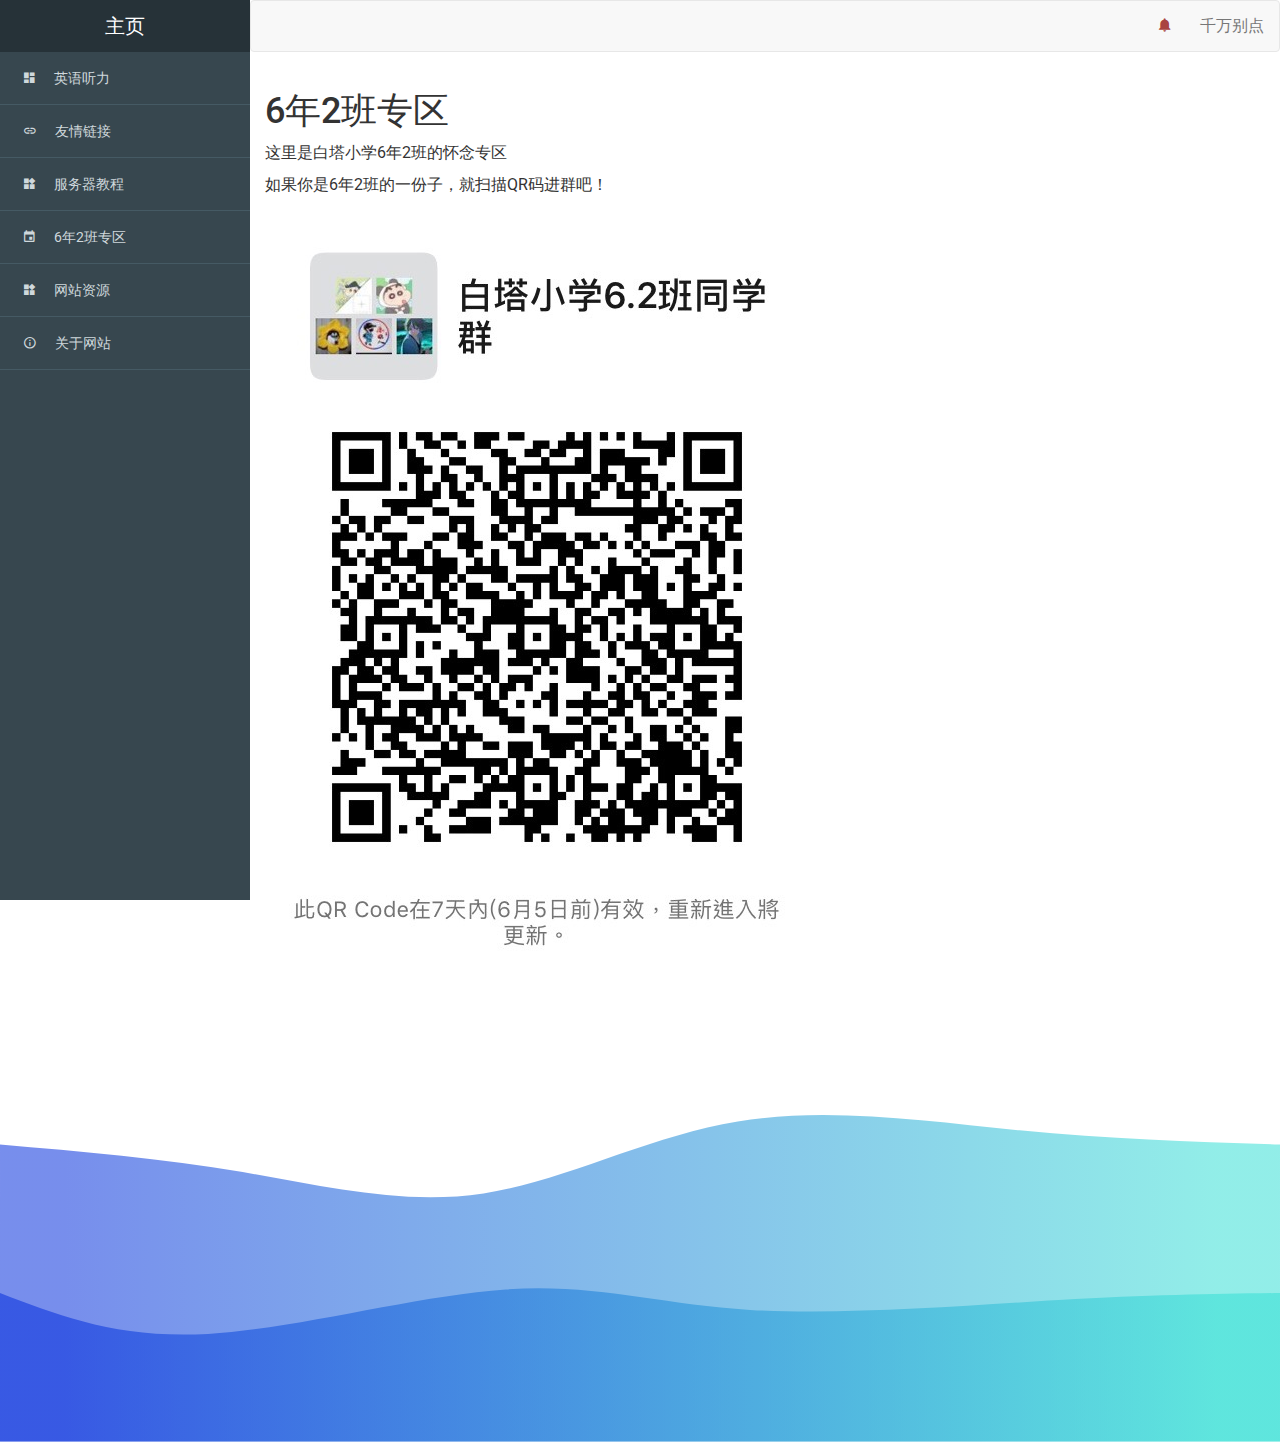
==== commit 52f60bbb: "Update 6年2班.html" ====
--- a/6年2班.html
+++ b/6年2班.html
@@ -42,6 +42,11 @@
       <li>
         <a href="https://moorebilibili.github.io/Moore-Home/6年2班">
           <i class="zmdi zmdi-calendar"></i> 6年2班专区
+        </a>
+      </li>
+      <li>
+        <a href="https://moorebilibili.github.io/Moore-Home/网站资源">
+          <i class="zmdi zmdi-widgets"></i> 网站资源
         </a>
       </li>
       <li>
@@ -125,4 +130,4 @@
             100%{
               d: path("M 0,500 C 0,500 0,333 0,333 C 66.92822966507174,358.87559808612446 133.85645933014348,384.75119617224885 234,379 C 334.1435406698565,373.24880382775115 467.5023923444977,335.87081339712915 569,329 C 670.4976076555023,322.12918660287085 740.1339712918659,345.76555023923447 844,352 C 947.8660287081341,358.23444976076553 1085.9617224880383,347.0669856459331 1191,341 C 1296.0382775119617,334.9330143540669 1368.0191387559807,333.96650717703346 1440,333 C 1440,333 1440,500 1440,500 Z");
             }
-          }</style><defs><linearGradient id="gradient" x1="0%" y1="50%" x2="100%" y2="50%"><stop offset="5%" stop-color="#002bdcff"></stop><stop offset="95%" stop-color="#32ded4ff"></stop></linearGradient></defs><path d="M 0,500 C 0,500 0,333 0,333 C 66.92822966507174,358.87559808612446 133.85645933014348,384.75119617224885 234,379 C 334.1435406698565,373.24880382775115 467.5023923444977,335.87081339712915 569,329 C 670.4976076555023,322.12918660287085 740.1339712918659,345.76555023923447 844,352 C 947.8660287081341,358.23444976076553 1085.9617224880383,347.0669856459331 1191,341 C 1296.0382775119617,334.9330143540669 1368.0191387559807,333.96650717703346 1440,333 C 1440,333 1440,500 1440,500 Z" stroke="none" stroke-width="0" fill="url(#gradient)" class="transition-all duration-300 ease-in-out delay-150 path-1"></path></svg>+          }</style><defs><linearGradient id="gradient" x1="0%" y1="50%" x2="100%" y2="50%"><stop offset="5%" stop-color="#002bdcff"></stop><stop offset="95%" stop-color="#32ded4ff"></stop></linearGradient></defs><path d="M 0,500 C 0,500 0,333 0,333 C 66.92822966507174,358.87559808612446 133.85645933014348,384.75119617224885 234,379 C 334.1435406698565,373.24880382775115 467.5023923444977,335.87081339712915 569,329 C 670.4976076555023,322.12918660287085 740.1339712918659,345.76555023923447 844,352 C 947.8660287081341,358.23444976076553 1085.9617224880383,347.0669856459331 1191,341 C 1296.0382775119617,334.9330143540669 1368.0191387559807,333.96650717703346 1440,333 C 1440,333 1440,500 1440,500 Z" stroke="none" stroke-width="0" fill="url(#gradient)" class="transition-all duration-300 ease-in-out delay-150 path-1"></path></svg>
